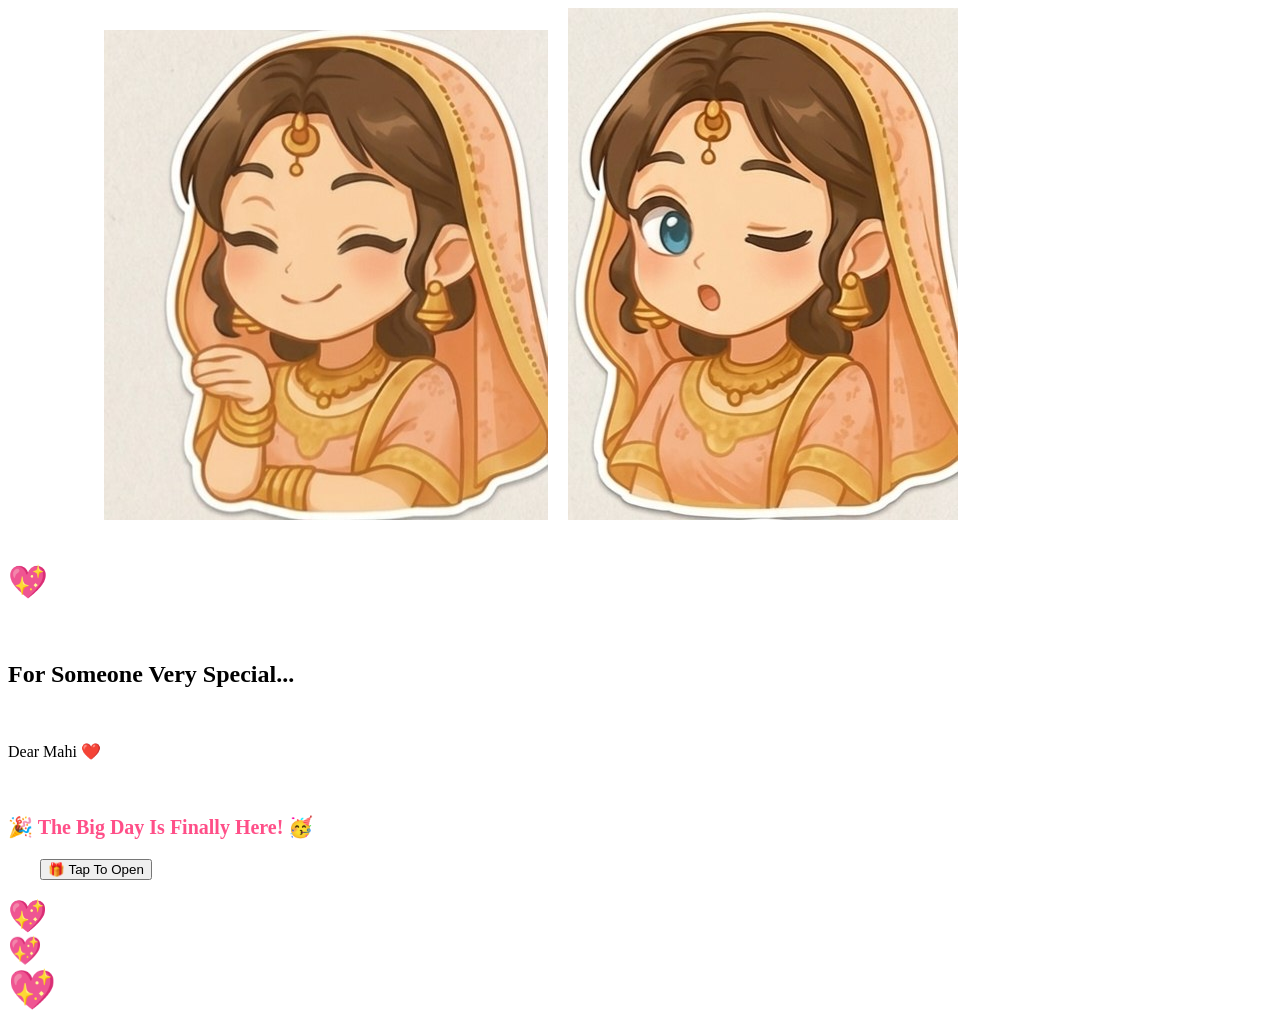
==== index.html @ 94cb09f2 "Update index.html" ====
<!DOCTYPE html>
<html lang="en">
<head>
    <meta charset="UTF-8">
    <meta name="viewport" content="width=device-width, initial-scale=1.0">
    <title>Happy Birthday Mahi ❤️</title>
    <style>
        * {
            margin: 0;
            padding: 0;
            box-sizing: border-box;
            font-family: 'Segoe UI', sans-serif;
        }

        body {
            background: linear-gradient(135deg, #ffd6e8, #ffeef5, #fff8fc) !important;
            overflow-x: hidden;
            color: #444;
            min-height: 100vh;
        }

        #loader {
            height: 100vh;
            display: flex;
            flex-direction: column;
            justify-content: center;
            align-items: center;
            text-align: center;
            padding: 20px;
        }

        #loader h1 {
            font-size: 70px;
            animation: heartbeat 1.5s infinite;
        }

        #loader h2 {
            font-size: 40px;
            color: #ff4f88;
            margin: 15px 0;
        }

        #loader p {
            font-size: 22px;
            margin-bottom: 15px;
        }

        /* Countdown Timer Styling */
        .countdown-container {
            display: flex;
            gap: 15px;
            margin-bottom: 30px;
            background: rgba(255, 255, 255, 0.6);
            padding: 15px 25px;
            border-radius: 20px;
            box-shadow: 0 8px 20px rgba(255, 79, 136, 0.05);
            backdrop-filter: blur(5px);
        }

        .time-box {
            display: flex;
            flex-direction: column;
            align-items: center;
        }

        .time-num {
            font-size: 28px;
            font-weight: bold;
            color: #ff4f88;
        }

        .time-label {
            font-size: 12px;
            text-transform: uppercase;
            color: #666;
            letter-spacing: 1px;
        }

        button.btn-main {
            padding: 15px 40px;
            border: none;
            border-radius: 40px;
            background: #ff4f88;
            color: white;
            font-size: 20px;
            cursor: pointer;
            box-shadow: 0 10px 25px rgba(255, 79, 136, .3);
            transition: .3s;
        }

        button.btn-main:hover {
            transform: scale(1.08);
            background: #ff2f74;
        }

        #main {
            display: flex;
            flex-direction: column;
            justify-content: center;
            align-items: center;
            min-height: 100vh;
            padding: 20px;
        }

        .story-page {
            display: none;
            background: white;
            padding: 35px;
            border-radius: 25px;
            max-width: 650px;
            width: 90%;
            box-shadow: 0 15px 35px rgba(255, 79, 136, 0.1);
            animation: slideIn 0.6s cubic-bezier(0.175, 0.885, 0.32, 1.275) forwards;
            position: relative;
            text-align: center;
        }

        .story-page.active {
            display: block;
        }

        @keyframes slideIn {
            from { opacity: 0; transform: translateY(30px) scale(0.95); }
            to { opacity: 1; transform: translateY(0) scale(1); }
        }

        .story-page h1 { font-size: 45px; color: #ff4f88; margin-bottom: 15px; }
        .story-page h2 { color: #ff4f88; margin-bottom: 20px; font-size: 32px; }
        .story-page p, .story-page li { font-size: 20px; line-height: 1.8; text-align: justify; }

        .nav-controls {
            display: flex;
            gap: 20px;
            margin-top: 25px;
            z-index: 100;
        }

        .nav-btn {
            padding: 10px 25px;
            border: 2px solid #ff4f88;
            background: white;
            color: #ff4f88;
            border-radius: 20px;
            font-weight: bold;
            font-size: 16px;
            cursor: pointer;
            transition: 0.3s;
        }

        .nav-btn:hover {
            background: #ff4f88;
            color: white;
            transform: translateY(-2px);
        }

        .collage-container {
            display: flex;
            flex-wrap: wrap;
            gap: 12px;
            justify-content: center;
            margin-top: 15px;
        }

        .collage-card {
            background: #ffffff;
            padding: 10px 10px 15px 10px;
            border-radius: 10px;
            box-shadow: 0 4px 10px rgba(0,0,0,0.05);
            width: 45%;
            max-width: 150px;
            text-align: center;
            border: 1px solid #ffe3ed;
            transform: rotate(var(--r));
        }

        .collage-emoji { font-size: 30px; display: block; }
        .collage-label { font-size: 13px; font-weight: bold; color: #ff4f88; }
        .collage-val { font-size: 14px; color: #666; }

        .cake-box { display: flex; flex-direction: column; align-items: center; cursor: pointer; margin: 20px 0; }
        .cake-emoji { font-size: 80px; position: relative; }
        .candle-flame { position: absolute; top: -10px; left: 28px; font-size: 25px; animation: candleFlicker 0.6s infinite alternate; }

        @keyframes candleFlicker {
            0% { transform: scale(1); } 100% { transform: scale(1.1); }
        }

        .floating-avatar {
            position: fixed;
            width: 75px;
            z-index: 999;
            pointer-events: none;
            animation: avatarFloat 4s ease-in-out infinite;
            border-radius: 12px;
            display: none;
        }
        .stk-left { top: 20%; left: 4%; }
        .stk-right { bottom: 25%; right: 4%; }

        @keyframes avatarFloat {
            0%, 100% { transform: translateY(0); } 50% { transform: translateY(-10px); }
        }

        .heart {
            position: fixed;
            color: #ff5b95;
            font-size: 24px;
            animation: float 8s linear infinite;
            pointer-events: none;
            z-index: 1;
        }

        .burst-emoji {
            position: fixed;
            font-size: 30px;
            pointer-events: none;
            z-index: 9999;
            animation: explode 0.8s ease-out forwards;
        }

        @keyframes float {
            0% { transform: translateY(100vh); opacity: 0; }
            20% { opacity: 1; }
            100% { transform: translateY(-12vh); opacity: 0; }
        }

        @keyframes explode {
            0% { transform: translate(0, 0) scale(1); opacity: 1; }
            100% { transform: translate(var(--mx), var(--my)) scale(1.4); opacity: 0; }
        }

        @keyframes heartbeat { 50% { transform: scale(1.15); } }
        audio { display: none; }
    </style>
</head>
<body>

    <audio id="bgSong" loop>
        <source src="Laapata Ek Tha Tiger 320 Kbps.mp3" type="audio/mpeg">
    </audio>

    <img src="png1.jpg" class="floating-avatar stk-left" alt="Sticker Left">
    <img src="png2.jpg" class="floating-avatar stk-right" alt="Sticker Right">

    <div id="loader">
        <h1>💖</h1>
        <h2>For Someone Very Special...</h2>
        <p>Dear Mahi ❤️</p>
        
        <div class="countdown-container" id="countdownBox">
            <div class="time-box"><span class="time-num" id="days">00</span><span class="time-label">Days</span></div>
            <div class="time-box"><span class="time-num" id="hours">00</span><span class="time-label">Hrs</span></div>
            <div class="time-box"><span class="time-num" id="minutes">00</span><span class="time-label">Mins</span></div>
            <div class="time-box"><span class="time-num" id="seconds">00</span><span class="time-label">Secs</span></div>
        </div>

        <button class="btn-main" onclick="openGift()">🎁 Tap To Open</button>
    </div>

    <div id="main" style="display:none;">

        <div class="story-page active" id="page-1">
            <h1>✨ Card 1/6 ✨</h1>
            <div class="cake-box" onclick="handleCakeClick()">
                <div class="cake-emoji" id="cakeDisplay">
                    <span class="candle-flame" id="flameElement">🔥</span>
                    🎂
                </div>
                <p style="text-align:center; font-style:italic; font-size:16px; margin-top:10px;" id="cakeStatus">Tap the cake to blow the candle! 🕯️</p>
            </div>
        </div>

        <div class="story-page" id="page-2">
            <h2>✨ Card 2/6 ✨</h2>
            <h1 style="font-size:40px; margin-bottom:20px;">🎂 Happy Birthday Mahi ❤️</h1>
            <p style="text-align:center; font-size:24px;">12 July...<br><br>The day the world got someone truly beautiful, pure, and absolutely unique. ✨🌸</p>
        </div>

        <div class="story-page" id="page-3">
            <h2>✨ Card 3/6 ✨</h2>
            <h2 style="font-size:28px;">💌 A Piece of My Heart For You</h2>
            <p>
                Dear Mahi,<br><br>
                November 2024... Pata hi nahi chala kab tum meri life ka itna important aur sabse pyaara hissa ban gayi. Tum meri har khushi ki wajah ho.<br><br>
                Tumhe haste hue dekhna aur tumhare sapno ke liye tumhara dedication dekhna mujhe behad sukoon deta hai. Main dil se chahta hoon ki ek din tum apna har ek sapna zaroor poora karo aur vo sb kro jo tum chahti ho hmesha khush rho. Chahe kitni bhi mushkileein kyun na aayein... please kabhi haar mat manna, kyunki tumhara har ek sapna poora hone ke liye hi bana hai. Main har pal tumhari kamyabi aur muskurahat ke liye pray karunga. ❤️
            </p>
        </div>

        <div class="story-page" id="page-4">
            <h2>✨ Card 4/6 ✨</h2>
            <div style="text-align:center; margin-bottom: 10px;">
                <img src="png3.jpg" style="width: 75px; height: auto; border-radius: 8px; box-shadow: 0 4px 8px rgba(0,0,0,0.1);" alt="Favorite Sticker">
            </div>
            <h2>🌸 Your Favourite Things</h2>
            <div class="collage-container">
                <div class="collage-card" style="--r: -3deg;"><span class="collage-emoji">🍲</span><span class="collage-label">Dishes</span><span class="collage-val">Chole Bhature, Dosa</span></div>
                <div class="collage-card" style="--r: 2deg;"><span class="collage-emoji">🥟</span><span class="collage-label">Street Food</span><span class="collage-val">Momos ❤️</span></div>
                <div class="collage-card" style="--r: -2deg;"><span class="collage-emoji">🍕</span><span class="collage-label">Pizza</span><span class="collage-val">Margherita</span></div>
                <div class="collage-card" style="--r: 4deg;"><span class="collage-emoji">🏸</span><span class="collage-label">Sport</span><span class="collage-val">Badminton</span></div>
                <div class="collage-card" style="--r: -4deg;"><span class="collage-emoji">🌧️</span><span class="collage-label">Season</span><span class="collage-val">Monsoon</span></div>
                <div class="collage-card" style="--r: 3deg;"><span class="collage-emoji">🌿</span><span class="collage-label">Vibe</span><span class="collage-val">Greenery & Peace</span></div>
            </div>
        </div>

        <div class="story-page" id="page-5">
            <h2>✨ Card 5/6 ✨</h2>
            <h2>📚 Believe In Your Dream Job ❤️</h2>
            <p>
                I know one day you'll conquer the world, step into your dream job, and become a fiercely independent woman. I believe in your strength, your focus, and every single dream you hold close to your heart. Keep working hard, keep smiling, and never doubt how incredible you are. I'll always be standing by your side, immensely proud of you at every step. ❤️
            </p>
        </div>

        <div class="story-page" id="page-6">
            <h2>✨ Card 6/6 ✨</h2>
            <h2>💝 My Warmest Wishes For You</h2>
            <div style="font-size: 60px; margin-bottom: 15px;">💐</div>
            <p>
                Happy Birthday to the person who holds the most special place in my heart. You are the sweetest human I’ve ever known my golumolu, my kuchupuchu. You make my world brighter just by being in it. Stay exactly the way you are, always. I’m so lucky to have you. May this beautiful year bring you closer to all your goals, unlock new milestones, and fill your life with the boundless happiness you truly deserve. Keep shining bright, always! ❤️
            </p>
            <p style="text-align:right; font-weight:bold; margin-top:25px; color:#ff4f88;">— ❤️ Manish ❤️</p>
        </div>

        <div class="nav-controls">
            <button class="nav-btn" id="prevBtn" onclick="changePage(-1)" style="visibility:hidden;">⬅️ Back</button>
            <button class="nav-btn" id="nextBtn" onclick="changePage(1)">Next ➡️</button>
        </div>

    </div>

    <script>
        let currentPage = 1;
        const totalPages = 6;
        let cakeState = 0; 
        let isBirthdayArrived = false;

        // TARGET DATE: 12 July (Year automatically calculated dynamically based on current runtime)
        const currentYear = new Date().getFullYear();
        const targetDate = new Date(`July 12, ${currentYear} 00:00:00`).getTime();

        // Countdown System Logic
        const countdownInterval = setInterval(function() {
            const now = new Date().getTime();
            const difference = targetDate - now;

            if (difference <= 0) {
                clearInterval(countdownInterval);
                isBirthdayArrived = true;
                document.getElementById("countdownBox").innerHTML = "<p style='color:#ff4f88; font-weight:bold; font-size:20px; animation: heartbeat 1s infinite;'>🎉 The Big Day Is Finally Here! 🥳</p>";
                return;
            }

            const d = Math.floor(difference / (1000 * 60 * 60 * 24));
            const h = Math.floor((difference % (1000 * 60 * 60 * 24)) / (1000 * 60 * 60));
            const m = Math.floor((difference % (1000 * 60 * 60)) / (1000 * 60));
            const s = Math.floor((difference % (1000 * 60)) / 1000);

            document.getElementById("days").innerText = d < 10 ? "0" + d : d;
            document.getElementById("hours").innerText = h < 10 ? "0" + h : h;
            document.getElementById("minutes").innerText = m < 10 ? "0" + m : m;
            document.getElementById("seconds").innerText = s < 10 ? "0" + s : s;
        }, 1000);

        function openGift() {
            // PASSWORDS CONFIGURATION
            const BYPASS_PASSWORD = "manish123"; // Apka Secret Code
            const MAHI_PASSWORD = "mahi12";     // Mahi ka Code

            const userPass = prompt("Enter the Secret Unlock Code Key 🔐:");
            
            if (userPass === null) return; // User cleared/canceled popup

            // 1. Bypass Logic check
            if (userPass === BYPASS_PASSWORD) {
                alert("Welcome Manish! Bypass Access Granted. 😉❤️");
                unlockWebsite();
                return;
            }

            // 2. Main Logic Engine
            if (isBirthdayArrived) {
                if (userPass === MAHI_PASSWORD) {
                    alert("Correct Code! Happy Birthday Mahi! 🎉🎂💖");
                    unlockWebsite();
                } else {
                    alert("Oops! Galat password hai, ek baar check karo! ❌");
                }
            } else {
                // If it's early and code is wrong or she types her own code too early
                if(userPass === MAHI_PASSWORD) {
                    alert("Ahaan! Sabr ka phal meetha hota hai golumolu! Itna jaldi nahi, 12 baje ka wait karo! 😉⏳");
                } else {
                    alert("The Gift is locked tightly! It will unlock precisely at midnight 12 July! 🔒⏳");
                }
            }
        }

        function unlockWebsite() {
            document.getElementById("loader").style.display = "none";
            document.getElementById("main").style.display = "flex";
            
            const avatars = document.querySelectorAll('.floating-avatar');
            avatars.forEach(avatar => avatar.style.display = 'block');
            
            const audio = document.getElementById("bgSong");
            if (audio) {
                audio.play().catch(err => console.log("System verified background sound"));
            }
            triggerEmojiExplosion(false);
        }

        function changePage(direction) {
            document.getElementById(`page-${currentPage}`).classList.remove("active");
            currentPage += direction;
            
            if (currentPage > totalPages) {
                currentPage = totalPages;
                document.getElementById(`page-${currentPage}`).classList.add("active");
                for(let i=0; i<4; i++) {
                    setTimeout(() => triggerEmojiExplosion(true), i*250);
                }
                return;
            }

            document.getElementById(`page-${currentPage}`).classList.add("active");
            document.getElementById("prevBtn").style.visibility = currentPage === 1 ? "hidden" : "visible";
            document.getElementById("nextBtn").innerHTML = currentPage === totalPages ? "Finish 🎉" : "Next ➡️";
            
            triggerEmojiExplosion(false);
        }

        function triggerEmojiExplosion(isFlowerEnd) {
            const standardEmojis = ["🌸", "✨", "💖", "🎈", "🥳", "🍬", "🦋", "🦄"];
            const flowerEmojis = ["🌸", "🌹", "🌻", "🌼", "💐", "🌺", "🌷", "💝"];
            const activePool = isFlowerEnd ? flowerEmojis : standardEmojis;
            const totalCount = isFlowerEnd ? 25 : 15;
            
            for (let i = 0; i < totalCount; i++) {
                const emo = document.createElement("div");
                emo.className = "burst-emoji";
                emo.innerHTML = activePool[Math.floor(Math.random() * activePool.length)];
                emo.style.left = "50vw";
                emo.style.top = "50vh";
                
                const mx = (Math.random() - 0.5) * 350 + "px";
                const my = (Math.random() - 0.5) * 350 + "px";
                emo.style.setProperty('--mx', mx);
                emo.style.setProperty('--my', my);
                
                document.body.appendChild(emo);
                setTimeout(() => emo.remove(), 800);
            }
        }

        function handleCakeClick() {
            const flame = document.getElementById("flameElement");
            const status = document.getElementById("cakeStatus");
            const display = document.getElementById("cakeDisplay");

            if (cakeState === 0) {
                if(flame) flame.style.display = "none";
                status.innerHTML = "Candle blown successfully! Now tap again to cut the cake! 🔪";
                cakeState = 1;
                triggerEmojiExplosion(false);
            } else if (cakeState === 1) {
                display.innerHTML = '<span class="candle-flame" id="flameElement" style="display:none;">🔥</span>🍰✨'; 
                status.innerHTML = "Cake Cut Successfully! Yayyy! Happy Birthday Mahi! 🎉❤️";
                status.style.color = "#ff4f88";
                status.style.fontWeight = "bold";
                cakeState = 2;
                triggerEmojiExplosion(false);
            }
        }

        function createHeart() {
            const heart = document.createElement("div");
            heart.className = "heart";
            heart.innerHTML = "💖";
            heart.style.left = Math.random() * 100 + "vw";
            heart.style.fontSize = (15 + Math.random() * 25) + "px";
            heart.style.animationDuration = (6 + Math.random() * 4) + "s";
            document.body.appendChild(heart);
            setTimeout(() => { heart.remove(); }, 8000);
        }
        setInterval(createHeart, 400);
    </script>
</body>
</html>
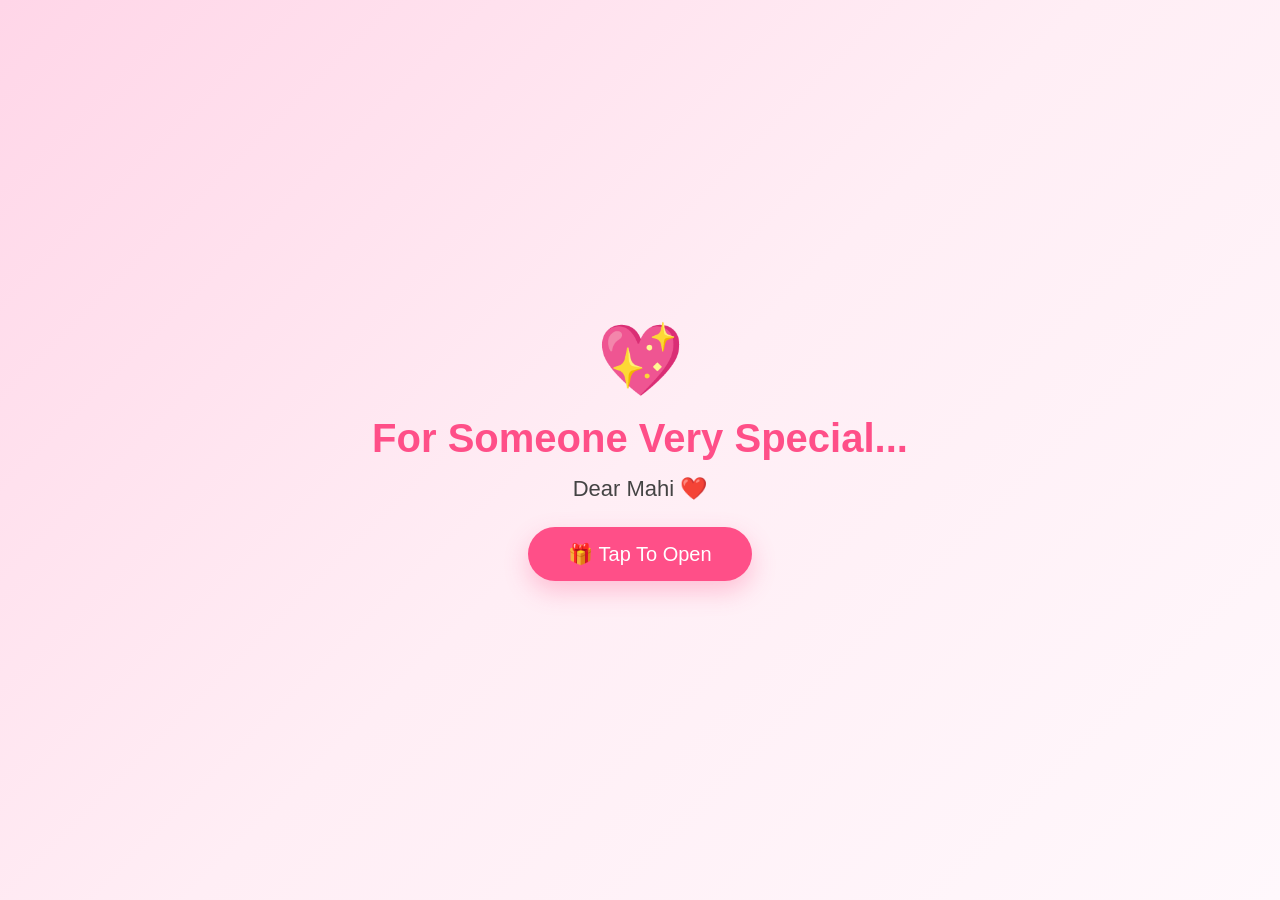
==== commit 2e4a4c6c: "Update index.html" ====
--- a/index.html
+++ b/index.html
@@ -1,487 +1,395 @@
 <!DOCTYPE html>
 <html lang="en">
 <head>
-    <meta charset="UTF-8">
-    <meta name="viewport" content="width=device-width, initial-scale=1.0">
-    <title>Happy Birthday Mahi ❤️</title>
-    <style>
-        * {
-            margin: 0;
-            padding: 0;
-            box-sizing: border-box;
-            font-family: 'Segoe UI', sans-serif;
-        }
-
-        body {
-            background: linear-gradient(135deg, #ffd6e8, #ffeef5, #fff8fc) !important;
-            overflow-x: hidden;
-            color: #444;
-            min-height: 100vh;
-        }
-
-        #loader {
-            height: 100vh;
-            display: flex;
-            flex-direction: column;
-            justify-content: center;
-            align-items: center;
-            text-align: center;
-            padding: 20px;
-        }
-
-        #loader h1 {
-            font-size: 70px;
-            animation: heartbeat 1.5s infinite;
-        }
-
-        #loader h2 {
-            font-size: 40px;
-            color: #ff4f88;
-            margin: 15px 0;
-        }
-
-        #loader p {
-            font-size: 22px;
-            margin-bottom: 15px;
-        }
-
-        /* Countdown Timer Styling */
-        .countdown-container {
-            display: flex;
-            gap: 15px;
-            margin-bottom: 30px;
-            background: rgba(255, 255, 255, 0.6);
-            padding: 15px 25px;
-            border-radius: 20px;
-            box-shadow: 0 8px 20px rgba(255, 79, 136, 0.05);
-            backdrop-filter: blur(5px);
-        }
-
-        .time-box {
-            display: flex;
-            flex-direction: column;
-            align-items: center;
-        }
-
-        .time-num {
-            font-size: 28px;
-            font-weight: bold;
-            color: #ff4f88;
-        }
-
-        .time-label {
-            font-size: 12px;
-            text-transform: uppercase;
-            color: #666;
-            letter-spacing: 1px;
-        }
-
-        button.btn-main {
-            padding: 15px 40px;
-            border: none;
-            border-radius: 40px;
-            background: #ff4f88;
-            color: white;
-            font-size: 20px;
-            cursor: pointer;
-            box-shadow: 0 10px 25px rgba(255, 79, 136, .3);
-            transition: .3s;
-        }
-
-        button.btn-main:hover {
-            transform: scale(1.08);
-            background: #ff2f74;
-        }
-
-        #main {
-            display: flex;
-            flex-direction: column;
-            justify-content: center;
-            align-items: center;
-            min-height: 100vh;
-            padding: 20px;
-        }
-
-        .story-page {
-            display: none;
-            background: white;
-            padding: 35px;
-            border-radius: 25px;
-            max-width: 650px;
-            width: 90%;
-            box-shadow: 0 15px 35px rgba(255, 79, 136, 0.1);
-            animation: slideIn 0.6s cubic-bezier(0.175, 0.885, 0.32, 1.275) forwards;
-            position: relative;
-            text-align: center;
-        }
-
-        .story-page.active {
-            display: block;
-        }
-
-        @keyframes slideIn {
-            from { opacity: 0; transform: translateY(30px) scale(0.95); }
-            to { opacity: 1; transform: translateY(0) scale(1); }
-        }
-
-        .story-page h1 { font-size: 45px; color: #ff4f88; margin-bottom: 15px; }
-        .story-page h2 { color: #ff4f88; margin-bottom: 20px; font-size: 32px; }
-        .story-page p, .story-page li { font-size: 20px; line-height: 1.8; text-align: justify; }
-
-        .nav-controls {
-            display: flex;
-            gap: 20px;
-            margin-top: 25px;
-            z-index: 100;
-        }
-
-        .nav-btn {
-            padding: 10px 25px;
-            border: 2px solid #ff4f88;
-            background: white;
-            color: #ff4f88;
-            border-radius: 20px;
-            font-weight: bold;
-            font-size: 16px;
-            cursor: pointer;
-            transition: 0.3s;
-        }
-
-        .nav-btn:hover {
-            background: #ff4f88;
-            color: white;
-            transform: translateY(-2px);
-        }
-
-        .collage-container {
-            display: flex;
-            flex-wrap: wrap;
-            gap: 12px;
-            justify-content: center;
-            margin-top: 15px;
-        }
-
-        .collage-card {
-            background: #ffffff;
-            padding: 10px 10px 15px 10px;
-            border-radius: 10px;
-            box-shadow: 0 4px 10px rgba(0,0,0,0.05);
-            width: 45%;
-            max-width: 150px;
-            text-align: center;
-            border: 1px solid #ffe3ed;
-            transform: rotate(var(--r));
-        }
-
-        .collage-emoji { font-size: 30px; display: block; }
-        .collage-label { font-size: 13px; font-weight: bold; color: #ff4f88; }
-        .collage-val { font-size: 14px; color: #666; }
-
-        .cake-box { display: flex; flex-direction: column; align-items: center; cursor: pointer; margin: 20px 0; }
-        .cake-emoji { font-size: 80px; position: relative; }
-        .candle-flame { position: absolute; top: -10px; left: 28px; font-size: 25px; animation: candleFlicker 0.6s infinite alternate; }
-
-        @keyframes candleFlicker {
-            0% { transform: scale(1); } 100% { transform: scale(1.1); }
-        }
-
-        .floating-avatar {
-            position: fixed;
-            width: 75px;
-            z-index: 999;
-            pointer-events: none;
-            animation: avatarFloat 4s ease-in-out infinite;
-            border-radius: 12px;
-            display: none;
-        }
-        .stk-left { top: 20%; left: 4%; }
-        .stk-right { bottom: 25%; right: 4%; }
-
-        @keyframes avatarFloat {
-            0%, 100% { transform: translateY(0); } 50% { transform: translateY(-10px); }
-        }
-
-        .heart {
-            position: fixed;
-            color: #ff5b95;
-            font-size: 24px;
-            animation: float 8s linear infinite;
-            pointer-events: none;
-            z-index: 1;
-        }
-
-        .burst-emoji {
-            position: fixed;
-            font-size: 30px;
-            pointer-events: none;
-            z-index: 9999;
-            animation: explode 0.8s ease-out forwards;
-        }
-
-        @keyframes float {
-            0% { transform: translateY(100vh); opacity: 0; }
-            20% { opacity: 1; }
-            100% { transform: translateY(-12vh); opacity: 0; }
-        }
-
-        @keyframes explode {
-            0% { transform: translate(0, 0) scale(1); opacity: 1; }
-            100% { transform: translate(var(--mx), var(--my)) scale(1.4); opacity: 0; }
-        }
-
-        @keyframes heartbeat { 50% { transform: scale(1.15); } }
-        audio { display: none; }
-    </style>
+<meta charset="UTF-8">
+<meta name="viewport" content="width=device-width, initial-scale=1.0">
+<title>Happy Birthday Mahi ❤️</title>
+<style>
+* {
+margin: 0;
+padding: 0;
+box-sizing: border-box;
+font-family: 'Segoe UI', sans-serif;
+} 
+
+body {
+background: linear-gradient(135deg, #ffd6e8, #ffeef5, #fff8fc) !important;
+overflow-x: hidden;
+color: #444;
+min-height: 100vh;
+} 
+
+#loader {
+height: 100vh;
+display: flex;
+flex-direction: column;
+justify-content: center;
+align-items: center;
+text-align: center;
+padding: 20px;
+} 
+
+#loader h1 {
+font-size: 70px;
+animation: heartbeat 1.5s infinite;
+} 
+
+#loader h2 {
+font-size: 40px;
+color: #ff4f88;
+margin: 15px 0;
+} 
+
+#loader p {
+font-size: 22px;
+margin-bottom: 25px;
+} 
+
+button.btn-main {
+padding: 15px 40px;
+border: none;
+border-radius: 40px;
+background: #ff4f88;
+color: white;
+font-size: 20px;
+cursor: pointer;
+box-shadow: 0 10px 25px rgba(255, 79, 136, .3);
+transition: .3s;
+} 
+
+button.btn-main:hover {
+transform: scale(1.08);
+background: #ff2f74;
+} 
+
+#main {
+display: flex;
+flex-direction: column;
+justify-content: center;
+align-items: center;
+min-height: 100vh;
+padding: 20px;
+} 
+
+.story-page {
+display: none;
+background: white;
+padding: 35px;
+border-radius: 25px;
+max-width: 650px;
+width: 90%;
+box-shadow: 0 15px 35px rgba(255, 79, 136, 0.1);
+animation: slideIn 0.6s cubic-bezier(0.175, 0.885, 0.32, 1.275) forwards;
+position: relative;
+text-align: center;
+} 
+
+.story-page.active {
+display: block;
+} 
+
+@keyframes slideIn {
+from { opacity: 0; transform: translateY(30px) scale(0.95); }
+to { opacity: 1; transform: translateY(0) scale(1); }
+} 
+
+.story-page h1 { font-size: 45px; color: #ff4f88; margin-bottom: 15px; }
+.story-page h2 { color: #ff4f88; margin-bottom: 20px; font-size: 32px; }
+.story-page p, .story-page li { font-size: 20px; line-height: 1.8; text-align: justify; } 
+
+.nav-controls {
+display: flex;
+gap: 20px;
+margin-top: 25px;
+z-index: 100;
+} 
+
+.nav-btn {
+padding: 10px 25px;
+border: 2px solid #ff4f88;
+background: white;
+color: #ff4f88;
+border-radius: 20px;
+font-weight: bold;
+font-size: 16px;
+cursor: pointer;
+transition: 0.3s;
+} 
+
+.nav-btn:hover {
+background: #ff4f88;
+color: white;
+transform: translateY(-2px);
+} 
+
+.collage-container {
+display: flex;
+flex-wrap: wrap;
+gap: 12px;
+justify-content: center;
+margin-top: 15px;
+} 
+
+.collage-card {
+background: #ffffff;
+padding: 10px 10px 15px 10px;
+border-radius: 10px;
+box-shadow: 0 4px 10px rgba(0,0,0,0.05);
+width: 45%;
+max-width: 150px;
+text-align: center;
+border: 1px solid #ffe3ed;
+transform: rotate(var(--r));
+} 
+
+.collage-emoji { font-size: 30px; display: block; }
+.collage-label { font-size: 13px; font-weight: bold; color: #ff4f88; }
+.collage-val { font-size: 14px; color: #666; } 
+
+.cake-box { display: flex; flex-direction: column; align-items: center; cursor: pointer; margin: 20px 0; }
+.cake-emoji { font-size: 80px; position: relative; }
+.candle-flame { position: absolute; top: -10px; left: 28px; font-size: 25px; animation: candleFlicker 0.6s infinite alternate; } 
+
+@keyframes candleFlicker {
+0% { transform: scale(1); } 100% { transform: scale(1.1); }
+} 
+
+.floating-avatar {
+position: fixed;
+width: 75px;
+z-index: 999;
+pointer-events: none;
+animation: avatarFloat 4s ease-in-out infinite;
+border-radius: 12px;
+display: none;
+}
+.stk-left { top: 20%; left: 4%; }
+.stk-right { bottom: 25%; right: 4%; } 
+
+@keyframes avatarFloat {
+0%, 100% { transform: translateY(0); } 50% { transform: translateY(-10px); }
+} 
+
+.heart {
+position: fixed;
+color: #ff5b95;
+font-size: 24px;
+animation: float 8s linear infinite;
+pointer-events: none;
+z-index: 1;
+} 
+
+.burst-emoji {
+position: fixed;
+font-size: 30px;
+pointer-events: none;
+z-index: 9999;
+animation: explode 0.8s ease-out forwards;
+} 
+
+@keyframes float {
+0% { transform: translateY(100vh); opacity: 0; }
+20% { opacity: 1; }
+100% { transform: translateY(-12vh); opacity: 0; }
+} 
+
+@keyframes explode {
+0% { transform: translate(0, 0) scale(1); opacity: 1; }
+100% { transform: translate(var(--mx), var(--my)) scale(1.4); opacity: 0; }
+} 
+
+@keyframes heartbeat { 50% { transform: scale(1.15); } }
+audio { display: none; }
+</style>
 </head>
 <body>
-
-    <audio id="bgSong" loop>
-        <source src="Laapata Ek Tha Tiger 320 Kbps.mp3" type="audio/mpeg">
-    </audio>
-
-    <img src="png1.jpg" class="floating-avatar stk-left" alt="Sticker Left">
-    <img src="png2.jpg" class="floating-avatar stk-right" alt="Sticker Right">
-
-    <div id="loader">
-        <h1>💖</h1>
-        <h2>For Someone Very Special...</h2>
-        <p>Dear Mahi ❤️</p>
-        
-        <div class="countdown-container" id="countdownBox">
-            <div class="time-box"><span class="time-num" id="days">00</span><span class="time-label">Days</span></div>
-            <div class="time-box"><span class="time-num" id="hours">00</span><span class="time-label">Hrs</span></div>
-            <div class="time-box"><span class="time-num" id="minutes">00</span><span class="time-label">Mins</span></div>
-            <div class="time-box"><span class="time-num" id="seconds">00</span><span class="time-label">Secs</span></div>
-        </div>
-
-        <button class="btn-main" onclick="openGift()">🎁 Tap To Open</button>
-    </div>
-
-    <div id="main" style="display:none;">
-
-        <div class="story-page active" id="page-1">
-            <h1>✨ Card 1/6 ✨</h1>
-            <div class="cake-box" onclick="handleCakeClick()">
-                <div class="cake-emoji" id="cakeDisplay">
-                    <span class="candle-flame" id="flameElement">🔥</span>
-                    🎂
-                </div>
-                <p style="text-align:center; font-style:italic; font-size:16px; margin-top:10px;" id="cakeStatus">Tap the cake to blow the candle! 🕯️</p>
-            </div>
-        </div>
-
-        <div class="story-page" id="page-2">
-            <h2>✨ Card 2/6 ✨</h2>
-            <h1 style="font-size:40px; margin-bottom:20px;">🎂 Happy Birthday Mahi ❤️</h1>
-            <p style="text-align:center; font-size:24px;">12 July...<br><br>The day the world got someone truly beautiful, pure, and absolutely unique. ✨🌸</p>
-        </div>
-
-        <div class="story-page" id="page-3">
-            <h2>✨ Card 3/6 ✨</h2>
-            <h2 style="font-size:28px;">💌 A Piece of My Heart For You</h2>
-            <p>
-                Dear Mahi,<br><br>
-                November 2024... Pata hi nahi chala kab tum meri life ka itna important aur sabse pyaara hissa ban gayi. Tum meri har khushi ki wajah ho.<br><br>
-                Tumhe haste hue dekhna aur tumhare sapno ke liye tumhara dedication dekhna mujhe behad sukoon deta hai. Main dil se chahta hoon ki ek din tum apna har ek sapna zaroor poora karo aur vo sb kro jo tum chahti ho hmesha khush rho. Chahe kitni bhi mushkileein kyun na aayein... please kabhi haar mat manna, kyunki tumhara har ek sapna poora hone ke liye hi bana hai. Main har pal tumhari kamyabi aur muskurahat ke liye pray karunga. ❤️
-            </p>
-        </div>
-
-        <div class="story-page" id="page-4">
-            <h2>✨ Card 4/6 ✨</h2>
-            <div style="text-align:center; margin-bottom: 10px;">
-                <img src="png3.jpg" style="width: 75px; height: auto; border-radius: 8px; box-shadow: 0 4px 8px rgba(0,0,0,0.1);" alt="Favorite Sticker">
-            </div>
-            <h2>🌸 Your Favourite Things</h2>
-            <div class="collage-container">
-                <div class="collage-card" style="--r: -3deg;"><span class="collage-emoji">🍲</span><span class="collage-label">Dishes</span><span class="collage-val">Chole Bhature, Dosa</span></div>
-                <div class="collage-card" style="--r: 2deg;"><span class="collage-emoji">🥟</span><span class="collage-label">Street Food</span><span class="collage-val">Momos ❤️</span></div>
-                <div class="collage-card" style="--r: -2deg;"><span class="collage-emoji">🍕</span><span class="collage-label">Pizza</span><span class="collage-val">Margherita</span></div>
-                <div class="collage-card" style="--r: 4deg;"><span class="collage-emoji">🏸</span><span class="collage-label">Sport</span><span class="collage-val">Badminton</span></div>
-                <div class="collage-card" style="--r: -4deg;"><span class="collage-emoji">🌧️</span><span class="collage-label">Season</span><span class="collage-val">Monsoon</span></div>
-                <div class="collage-card" style="--r: 3deg;"><span class="collage-emoji">🌿</span><span class="collage-label">Vibe</span><span class="collage-val">Greenery & Peace</span></div>
-            </div>
-        </div>
-
-        <div class="story-page" id="page-5">
-            <h2>✨ Card 5/6 ✨</h2>
-            <h2>📚 Believe In Your Dream Job ❤️</h2>
-            <p>
-                I know one day you'll conquer the world, step into your dream job, and become a fiercely independent woman. I believe in your strength, your focus, and every single dream you hold close to your heart. Keep working hard, keep smiling, and never doubt how incredible you are. I'll always be standing by your side, immensely proud of you at every step. ❤️
-            </p>
-        </div>
-
-        <div class="story-page" id="page-6">
-            <h2>✨ Card 6/6 ✨</h2>
-            <h2>💝 My Warmest Wishes For You</h2>
-            <div style="font-size: 60px; margin-bottom: 15px;">💐</div>
-            <p>
-                Happy Birthday to the person who holds the most special place in my heart. You are the sweetest human I’ve ever known my golumolu, my kuchupuchu. You make my world brighter just by being in it. Stay exactly the way you are, always. I’m so lucky to have you. May this beautiful year bring you closer to all your goals, unlock new milestones, and fill your life with the boundless happiness you truly deserve. Keep shining bright, always! ❤️
-            </p>
-            <p style="text-align:right; font-weight:bold; margin-top:25px; color:#ff4f88;">— ❤️ Manish ❤️</p>
-        </div>
-
-        <div class="nav-controls">
-            <button class="nav-btn" id="prevBtn" onclick="changePage(-1)" style="visibility:hidden;">⬅️ Back</button>
-            <button class="nav-btn" id="nextBtn" onclick="changePage(1)">Next ➡️</button>
-        </div>
-
-    </div>
-
-    <script>
-        let currentPage = 1;
-        const totalPages = 6;
-        let cakeState = 0; 
-        let isBirthdayArrived = false;
-
-        // TARGET DATE: 12 July (Year automatically calculated dynamically based on current runtime)
-        const currentYear = new Date().getFullYear();
-        const targetDate = new Date(`July 12, ${currentYear} 00:00:00`).getTime();
-
-        // Countdown System Logic
-        const countdownInterval = setInterval(function() {
-            const now = new Date().getTime();
-            const difference = targetDate - now;
-
-            if (difference <= 0) {
-                clearInterval(countdownInterval);
-                isBirthdayArrived = true;
-                document.getElementById("countdownBox").innerHTML = "<p style='color:#ff4f88; font-weight:bold; font-size:20px; animation: heartbeat 1s infinite;'>🎉 The Big Day Is Finally Here! 🥳</p>";
-                return;
-            }
-
-            const d = Math.floor(difference / (1000 * 60 * 60 * 24));
-            const h = Math.floor((difference % (1000 * 60 * 60 * 24)) / (1000 * 60 * 60));
-            const m = Math.floor((difference % (1000 * 60 * 60)) / (1000 * 60));
-            const s = Math.floor((difference % (1000 * 60)) / 1000);
-
-            document.getElementById("days").innerText = d < 10 ? "0" + d : d;
-            document.getElementById("hours").innerText = h < 10 ? "0" + h : h;
-            document.getElementById("minutes").innerText = m < 10 ? "0" + m : m;
-            document.getElementById("seconds").innerText = s < 10 ? "0" + s : s;
-        }, 1000);
-
-        function openGift() {
-            // PASSWORDS CONFIGURATION
-            const BYPASS_PASSWORD = "manish123"; // Apka Secret Code
-            const MAHI_PASSWORD = "mahi12";     // Mahi ka Code
-
-            const userPass = prompt("Enter the Secret Unlock Code Key 🔐:");
-            
-            if (userPass === null) return; // User cleared/canceled popup
-
-            // 1. Bypass Logic check
-            if (userPass === BYPASS_PASSWORD) {
-                alert("Welcome Manish! Bypass Access Granted. 😉❤️");
-                unlockWebsite();
-                return;
-            }
-
-            // 2. Main Logic Engine
-            if (isBirthdayArrived) {
-                if (userPass === MAHI_PASSWORD) {
-                    alert("Correct Code! Happy Birthday Mahi! 🎉🎂💖");
-                    unlockWebsite();
-                } else {
-                    alert("Oops! Galat password hai, ek baar check karo! ❌");
-                }
-            } else {
-                // If it's early and code is wrong or she types her own code too early
-                if(userPass === MAHI_PASSWORD) {
-                    alert("Ahaan! Sabr ka phal meetha hota hai golumolu! Itna jaldi nahi, 12 baje ka wait karo! 😉⏳");
-                } else {
-                    alert("The Gift is locked tightly! It will unlock precisely at midnight 12 July! 🔒⏳");
-                }
-            }
-        }
-
-        function unlockWebsite() {
-            document.getElementById("loader").style.display = "none";
-            document.getElementById("main").style.display = "flex";
-            
-            const avatars = document.querySelectorAll('.floating-avatar');
-            avatars.forEach(avatar => avatar.style.display = 'block');
-            
-            const audio = document.getElementById("bgSong");
-            if (audio) {
-                audio.play().catch(err => console.log("System verified background sound"));
-            }
-            triggerEmojiExplosion(false);
-        }
-
-        function changePage(direction) {
-            document.getElementById(`page-${currentPage}`).classList.remove("active");
-            currentPage += direction;
-            
-            if (currentPage > totalPages) {
-                currentPage = totalPages;
-                document.getElementById(`page-${currentPage}`).classList.add("active");
-                for(let i=0; i<4; i++) {
-                    setTimeout(() => triggerEmojiExplosion(true), i*250);
-                }
-                return;
-            }
-
-            document.getElementById(`page-${currentPage}`).classList.add("active");
-            document.getElementById("prevBtn").style.visibility = currentPage === 1 ? "hidden" : "visible";
-            document.getElementById("nextBtn").innerHTML = currentPage === totalPages ? "Finish 🎉" : "Next ➡️";
-            
-            triggerEmojiExplosion(false);
-        }
-
-        function triggerEmojiExplosion(isFlowerEnd) {
-            const standardEmojis = ["🌸", "✨", "💖", "🎈", "🥳", "🍬", "🦋", "🦄"];
-            const flowerEmojis = ["🌸", "🌹", "🌻", "🌼", "💐", "🌺", "🌷", "💝"];
-            const activePool = isFlowerEnd ? flowerEmojis : standardEmojis;
-            const totalCount = isFlowerEnd ? 25 : 15;
-            
-            for (let i = 0; i < totalCount; i++) {
-                const emo = document.createElement("div");
-                emo.className = "burst-emoji";
-                emo.innerHTML = activePool[Math.floor(Math.random() * activePool.length)];
-                emo.style.left = "50vw";
-                emo.style.top = "50vh";
-                
-                const mx = (Math.random() - 0.5) * 350 + "px";
-                const my = (Math.random() - 0.5) * 350 + "px";
-                emo.style.setProperty('--mx', mx);
-                emo.style.setProperty('--my', my);
-                
-                document.body.appendChild(emo);
-                setTimeout(() => emo.remove(), 800);
-            }
-        }
-
-        function handleCakeClick() {
-            const flame = document.getElementById("flameElement");
-            const status = document.getElementById("cakeStatus");
-            const display = document.getElementById("cakeDisplay");
-
-            if (cakeState === 0) {
-                if(flame) flame.style.display = "none";
-                status.innerHTML = "Candle blown successfully! Now tap again to cut the cake! 🔪";
-                cakeState = 1;
-                triggerEmojiExplosion(false);
-            } else if (cakeState === 1) {
-                display.innerHTML = '<span class="candle-flame" id="flameElement" style="display:none;">🔥</span>🍰✨'; 
-                status.innerHTML = "Cake Cut Successfully! Yayyy! Happy Birthday Mahi! 🎉❤️";
-                status.style.color = "#ff4f88";
-                status.style.fontWeight = "bold";
-                cakeState = 2;
-                triggerEmojiExplosion(false);
-            }
-        }
-
-        function createHeart() {
-            const heart = document.createElement("div");
-            heart.className = "heart";
-            heart.innerHTML = "💖";
-            heart.style.left = Math.random() * 100 + "vw";
-            heart.style.fontSize = (15 + Math.random() * 25) + "px";
-            heart.style.animationDuration = (6 + Math.random() * 4) + "s";
-            document.body.appendChild(heart);
-            setTimeout(() => { heart.remove(); }, 8000);
-        }
-        setInterval(createHeart, 400);
-    </script>
+<audio id="bgSong" loop>
+<source src="Laapata Ek Tha Tiger 320 Kbps.mp3" type="audio/mpeg">
+</audio> 
+
+<img src="png1.jpg" class="floating-avatar stk-left" alt="Sticker Left">
+<img src="png2.jpg" class="floating-avatar stk-right" alt="Sticker Right"> 
+
+<div id="loader">
+<h1>💖</h1>
+<h2>For Someone Very Special...</h2>
+<p>Dear Mahi ❤️</p>
+<button class="btn-main" onclick="openGift()">🎁 Tap To Open</button>
+</div> 
+
+<div id="main" style="display:none;"> 
+
+<!-- Page 1: Cake Introduction -->
+<div class="story-page active" id="page-1">
+<h1>✨ Card 1/6 ✨</h1>
+<div class="cake-box" onclick="handleCakeClick()">
+<div class="cake-emoji" id="cakeDisplay">
+<span class="candle-flame" id="flameElement">🔥</span>
+🎂
+</div>
+<p style="text-align:center; font-style:italic; font-size:16px; margin-top:10px;" id="cakeStatus">Tap the cake to blow the candle! 🕯️</p>
+</div>
+</div> 
+
+<!-- Page 2: Identity Welcome Header -->
+<div class="story-page" id="page-2">
+<h2>✨ Card 2/6 ✨</h2>
+<h1 style="font-size:40px; margin-bottom:20px;">🎂 Happy Birthday Mahi ❤️</h1>
+<p style="text-align:center; font-size:24px;">12 July...<br><br>The day the world got someone truly beautiful, pure, and absolutely unique. ✨🌸</p>
+</div> 
+
+<!-- Page 3: Personal Letter Box -->
+<div class="story-page" id="page-3">
+<h2>✨ Card 3/6 ✨</h2>
+<h2 style="font-size:28px;">💌 A Piece of My Heart For You</h2>
+<p>
+Dear Mahi,<br><br>
+November 2024... Pata hi nahi chala kab tum meri life ka itna important aur sabse pyaara hissa ban gayi. Tum meri har khushi ki wajah ho.<br><br>
+Tumhe haste hue dekhna aur tumhare sapno ke liye tumhara dedication dekhna mujhe behad sukoon deta hai. Main dil se chahta hoon ki ek din tum apna har ek sapna zaroor poora karo aur vo sb kro jo tum chahti ho hmesha khush rho. Chahe kitni bhi mushkileein kyun na aayein... please kabhi haar mat manna, kyunki tumhara har ek sapna poora hone ke liye hi bana hai. Main har pal tumhari kamyabi aur muskurahat ke liye pray karunga. ❤️
+</p>
+</div> 
+
+<!-- Page 4: Polaroid Collage Grid -->
+<div class="story-page" id="page-4">
+<h2>✨ Card 4/6 ✨</h2>
+<div style="text-align:center; margin-bottom: 10px;">
+<img src="png3.jpg" style="width: 75px; height: auto; border-radius: 8px; box-shadow: 0 4px 8px rgba(0,0,0,0.1);" alt="Favorite Sticker">
+</div>
+<h2>🌸 Your Favourite Things</h2>
+<div class="collage-container">
+<div class="collage-card" style="--r: -3deg;"><span class="collage-emoji">🍲</span><span class="collage-label">Dishes</span><span class="collage-val">Chole Bhature, Pasta</span></div>
+<div class="collage-card" style="--r: 2deg;"><span class="collage-emoji">🥟</span><span class="collage-label">Street Food</span><span class="collage-val">Momos ❤️</span></div>
+<div class="collage-card" style="--r: -2deg;"><span class="collage-emoji">🍕</span><span class="collage-label">Pizza</span><span class="collage-val">Margherita</span></div>
+<div class="collage-card" style="--r: 4deg;"><span class="collage-emoji">🏸</span><span class="collage-label">Sport</span><span class="collage-val">Badminton</span></div>
+<div class="collage-card" style="--r: -4deg;"><span class="collage-emoji">🌧️</span><span class="collage-label">Season</span><span class="collage-val">Monsoon</span></div>
+<div class="collage-card" style="--r: 3deg;"><span class="collage-emoji">🌿</span><span class="collage-label">Vibe</span><span class="collage-val">Greenery & Peace</span></div>
+</div>
+</div> 
+
+<!-- Page 5: Believe in Dreams Box -->
+<div class="story-page" id="page-5">
+<h2>✨ Card 5/6 ✨</h2>
+<h2>📚 Believe In Your Dream Job ❤️</h2>
+<p>
+I know one day you'll conquer the world, step into your dream job, and become a fiercely independent woman. I believe in your strength, your focus, and every single dream you hold close to your heart. Keep working hard, keep smiling, and never doubt how incredible you are. I'll always be standing by your side, immensely proud of you at every step. ❤️
+</p>
+</div> 
+
+<!-- Page 6: Deep Wishes & Flower Bouquet -->
+<div class="story-page" id="page-6">
+<h2>✨ Card 6/6 ✨</h2>
+<h2>💝 My Warmest Wishes For You</h2>
+<div style="font-size: 60px; margin-bottom: 15px;">💐</div>
+<p>
+Happy Birthday to the person who holds the most special place in my heart. You are the sweetest human I’ve ever known my golumolu, my kuchupuchu. You make my world brighter just by being in it. Stay exactly the way you are, always. I’m so lucky to have you. May this beautiful year bring you closer to all your goals, unlock new milestones, and fill your life with the boundless happiness you truly deserve. Keep shining bright, always! ❤️
+</p>
+<p style="text-align:right; font-weight:bold; margin-top:25px; color:#ff4f88;">— ❤️ Manish ❤️</p>
+</div> 
+
+<div class="nav-controls">
+<button class="nav-btn" id="prevBtn" onclick="changePage(-1)" style="visibility:hidden;">⬅️ Back</button>
+<button class="nav-btn" id="nextBtn" onclick="changePage(1)">Next ➡️</button>
+</div> 
+
+</div> 
+
+<script>
+let currentPage = 1;
+const totalPages = 6; 
+
+function openGift() {
+document.getElementById("loader").style.display = "none";
+document.getElementById("main").style.display = "flex"; 
+
+const avatars = document.querySelectorAll('.floating-avatar');
+avatars.forEach(avatar => avatar.style.display = 'block'); 
+
+const audio = document.getElementById("bgSong");
+if (audio) {
+audio.play().catch(err => console.log("System verified background sound"));
+}
+triggerEmojiExplosion(false);
+} 
+
+function changePage(direction) {
+document.getElementById(page-${currentPage}`).classList.remove("active");
+currentPage += direction; 
+
+if (currentPage > totalPages) {
+currentPage = totalPages;
+document.getElementById(page-${currentPage}`).classList.add("active");
+// Final Finish Trigger: Massive Flower Explosion!
+for(let i=0; i<4; i++) {
+setTimeout(() => triggerEmojiExplosion(true), i*250);
+}
+return;
+} 
+
+document.getElementById(page-${currentPage}).classList.add("active");
+document.getElementById("prevBtn").style.visibility = currentPage === 1 ? "hidden" : "visible";
+document.getElementById("nextBtn").innerHTML = currentPage === totalPages ? "Finish 🎉" : "Next ➡️"; 
+
+triggerEmojiExplosion(false);
+} 
+
+// Modified Engine to support standard mixed emojis or complete Flower Explosion
+function triggerEmojiExplosion(isFlowerEnd) {
+const standardEmojis = ["🌸", "✨", "💖", "🎈", "🥳", "🍬", "🦋", "🦄"];
+const flowerEmojis = ["🌸", "🌹", "🌻", "🌼", "💐", "🌺", "🌷", "💝"];
+const activePool = isFlowerEnd ? flowerEmojis : standardEmojis; 
+
+const totalCount = isFlowerEnd ? 25 : 15; // More dense on final click 
+
+for (let i = 0; i < totalCount; i++) {
+const emo = document.createElement("div");
+emo.className = "burst-emoji";
+emo.innerHTML = activePool[Math.floor(Math.random() * activePool.length)]; 
+
+emo.style.left = "50vw";
+emo.style.top = "50vh"; 
+
+const mx = (Math.random() - 0.5) * 350 + "px";
+const my = (Math.random() - 0.5) * 350 + "px";
+emo.style.setProperty('--mx', mx);
+emo.style.setProperty('--my', my); 
+
+document.body.appendChild(emo);
+setTimeout(() => emo.remove(), 800);
+}
+} 
+
+let cakeState = 0;
+function handleCakeClick() {
+const flame = document.getElementById("flameElement");
+const status = document.getElementById("cakeStatus");
+const display = document.getElementById("cakeDisplay"); 
+
+if (cakeState === 0) {
+if(flame) flame.style.display = "none";
+status.innerHTML = "Candle blown successfully! Now tap again to cut the cake! 🔪";
+cakeState = 1;
+triggerEmojiExplosion(false);
+} else if (cakeState === 1) {
+display.innerHTML = "🍰✨";
+status.innerHTML = "Cake Cut Successfully! Yayyy! Happy Birthday Mahi! 🎉❤️";
+status.style.color = "#ff4f88";
+status.style.fontWeight = "bold";
+cakeState = 2;
+triggerEmojiExplosion(false);
+}
+} 
+
+function createHeart() {
+const heart = document.createElement("div");
+heart.className = "heart";
+heart.innerHTML = "💖";
+heart.style.left = Math.random() * 100 + "vw";
+heart.style.fontSize = (15 + Math.random() * 25) + "px";
+heart.style.animationDuration = (6 + Math.random() * 4) + "s";
+document.body.appendChild(heart);
+setTimeout(() => { heart.remove(); }, 8000);
+}
+setInterval(createHeart, 400);
+</script>
 </body>
 </html>
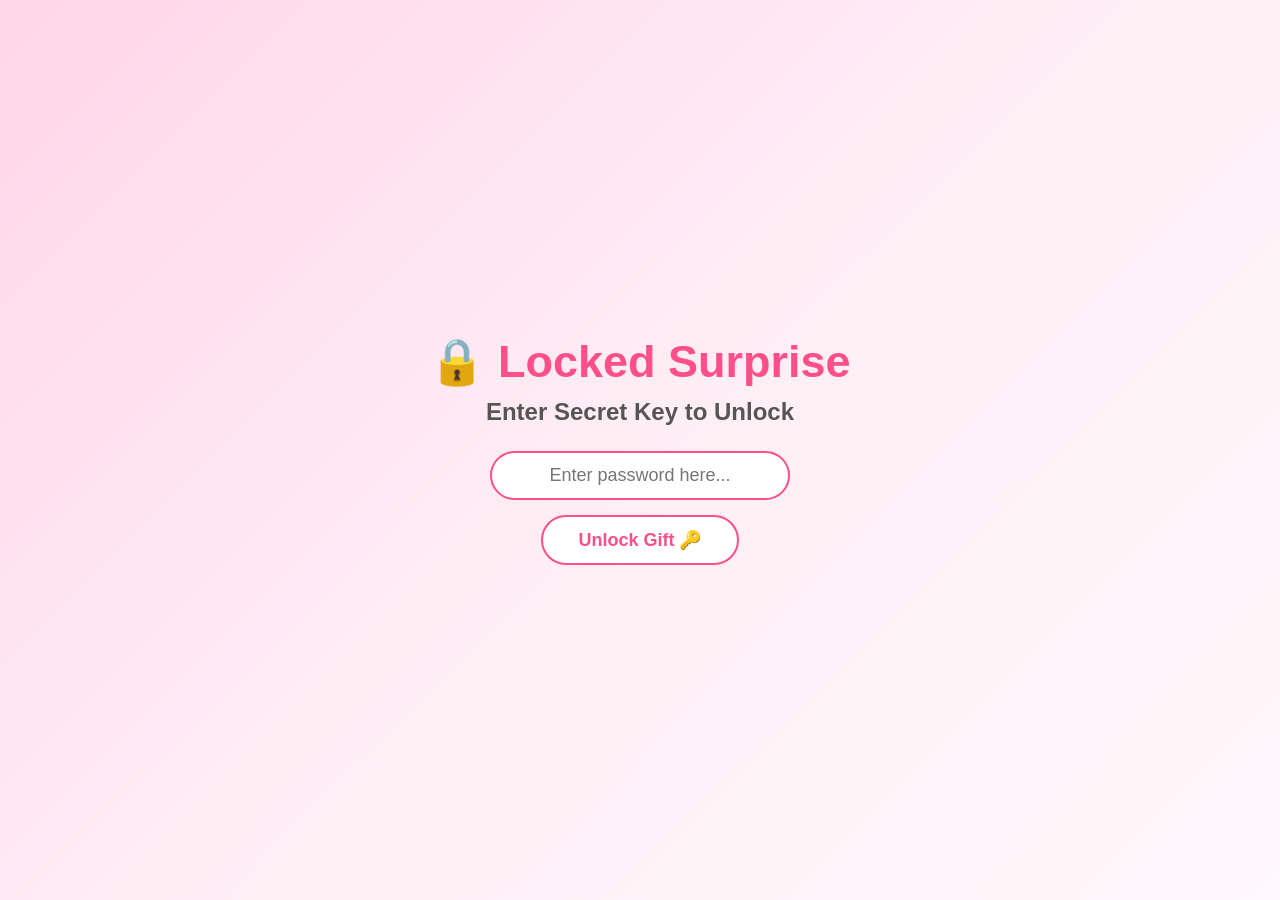
==== commit 50cccb7c: "Update index.html" ====
--- a/index.html
+++ b/index.html
@@ -1,395 +1,246 @@
 <!DOCTYPE html>
 <html lang="en">
 <head>
-<meta charset="UTF-8">
-<meta name="viewport" content="width=device-width, initial-scale=1.0">
-<title>Happy Birthday Mahi ❤️</title>
-<style>
-* {
-margin: 0;
-padding: 0;
-box-sizing: border-box;
-font-family: 'Segoe UI', sans-serif;
-} 
-
-body {
-background: linear-gradient(135deg, #ffd6e8, #ffeef5, #fff8fc) !important;
-overflow-x: hidden;
-color: #444;
-min-height: 100vh;
-} 
-
-#loader {
-height: 100vh;
-display: flex;
-flex-direction: column;
-justify-content: center;
-align-items: center;
-text-align: center;
-padding: 20px;
-} 
-
-#loader h1 {
-font-size: 70px;
-animation: heartbeat 1.5s infinite;
-} 
-
-#loader h2 {
-font-size: 40px;
-color: #ff4f88;
-margin: 15px 0;
-} 
-
-#loader p {
-font-size: 22px;
-margin-bottom: 25px;
-} 
-
-button.btn-main {
-padding: 15px 40px;
-border: none;
-border-radius: 40px;
-background: #ff4f88;
-color: white;
-font-size: 20px;
-cursor: pointer;
-box-shadow: 0 10px 25px rgba(255, 79, 136, .3);
-transition: .3s;
-} 
-
-button.btn-main:hover {
-transform: scale(1.08);
-background: #ff2f74;
-} 
-
-#main {
-display: flex;
-flex-direction: column;
-justify-content: center;
-align-items: center;
-min-height: 100vh;
-padding: 20px;
-} 
-
-.story-page {
-display: none;
-background: white;
-padding: 35px;
-border-radius: 25px;
-max-width: 650px;
-width: 90%;
-box-shadow: 0 15px 35px rgba(255, 79, 136, 0.1);
-animation: slideIn 0.6s cubic-bezier(0.175, 0.885, 0.32, 1.275) forwards;
-position: relative;
-text-align: center;
-} 
-
-.story-page.active {
-display: block;
-} 
-
-@keyframes slideIn {
-from { opacity: 0; transform: translateY(30px) scale(0.95); }
-to { opacity: 1; transform: translateY(0) scale(1); }
-} 
-
-.story-page h1 { font-size: 45px; color: #ff4f88; margin-bottom: 15px; }
-.story-page h2 { color: #ff4f88; margin-bottom: 20px; font-size: 32px; }
-.story-page p, .story-page li { font-size: 20px; line-height: 1.8; text-align: justify; } 
-
-.nav-controls {
-display: flex;
-gap: 20px;
-margin-top: 25px;
-z-index: 100;
-} 
-
-.nav-btn {
-padding: 10px 25px;
-border: 2px solid #ff4f88;
-background: white;
-color: #ff4f88;
-border-radius: 20px;
-font-weight: bold;
-font-size: 16px;
-cursor: pointer;
-transition: 0.3s;
-} 
-
-.nav-btn:hover {
-background: #ff4f88;
-color: white;
-transform: translateY(-2px);
-} 
-
-.collage-container {
-display: flex;
-flex-wrap: wrap;
-gap: 12px;
-justify-content: center;
-margin-top: 15px;
-} 
-
-.collage-card {
-background: #ffffff;
-padding: 10px 10px 15px 10px;
-border-radius: 10px;
-box-shadow: 0 4px 10px rgba(0,0,0,0.05);
-width: 45%;
-max-width: 150px;
-text-align: center;
-border: 1px solid #ffe3ed;
-transform: rotate(var(--r));
-} 
-
-.collage-emoji { font-size: 30px; display: block; }
-.collage-label { font-size: 13px; font-weight: bold; color: #ff4f88; }
-.collage-val { font-size: 14px; color: #666; } 
-
-.cake-box { display: flex; flex-direction: column; align-items: center; cursor: pointer; margin: 20px 0; }
-.cake-emoji { font-size: 80px; position: relative; }
-.candle-flame { position: absolute; top: -10px; left: 28px; font-size: 25px; animation: candleFlicker 0.6s infinite alternate; } 
-
-@keyframes candleFlicker {
-0% { transform: scale(1); } 100% { transform: scale(1.1); }
-} 
-
-.floating-avatar {
-position: fixed;
-width: 75px;
-z-index: 999;
-pointer-events: none;
-animation: avatarFloat 4s ease-in-out infinite;
-border-radius: 12px;
-display: none;
-}
-.stk-left { top: 20%; left: 4%; }
-.stk-right { bottom: 25%; right: 4%; } 
-
-@keyframes avatarFloat {
-0%, 100% { transform: translateY(0); } 50% { transform: translateY(-10px); }
-} 
-
-.heart {
-position: fixed;
-color: #ff5b95;
-font-size: 24px;
-animation: float 8s linear infinite;
-pointer-events: none;
-z-index: 1;
-} 
-
-.burst-emoji {
-position: fixed;
-font-size: 30px;
-pointer-events: none;
-z-index: 9999;
-animation: explode 0.8s ease-out forwards;
-} 
-
-@keyframes float {
-0% { transform: translateY(100vh); opacity: 0; }
-20% { opacity: 1; }
-100% { transform: translateY(-12vh); opacity: 0; }
-} 
-
-@keyframes explode {
-0% { transform: translate(0, 0) scale(1); opacity: 1; }
-100% { transform: translate(var(--mx), var(--my)) scale(1.4); opacity: 0; }
-} 
-
-@keyframes heartbeat { 50% { transform: scale(1.15); } }
-audio { display: none; }
-</style>
+    <meta charset="UTF-8">
+    <meta name="viewport" content="width=device-width, initial-scale=1.0">
+    <title>Happy Birthday Mahi ❤️</title>
+    <style>
+        * { margin: 0; padding: 0; box-sizing: border-box; font-family: 'Segoe UI', sans-serif; }
+        body { background: linear-gradient(135deg, #ffd6e8, #ffeef5, #fff8fc) !important; overflow-x: hidden; color: #444; min-height: 100vh; }
+        
+        #passScreen, #countdownScreen, #loader, #main { 
+            min-height: 100vh; display: none; flex-direction: column; justify-content: center; align-items: center; text-align: center; padding: 20px; position: relative; 
+        }
+        
+        #passScreen { display: flex; }
+        
+        .story-page { 
+            display: none; background: white; padding: 35px; border-radius: 25px; max-width: 650px; width: 90%; 
+            box-shadow: 0 15px 35px rgba(255, 79, 136, 0.1); 
+            animation: slideIn 0.6s cubic-bezier(0.175, 0.885, 0.32, 1.275) forwards; 
+            position: relative; text-align: center; z-index: 2; 
+        }
+        
+        .story-page.active { display: block; }
+        
+        .pass-input { padding: 12px 20px; font-size: 18px; border: 2px solid #ff4f88; border-radius: 25px; outline: none; margin-bottom: 15px; text-align: center; width: 80%; max-width: 300px; }
+        .timer-box { font-size: 32px; font-weight: bold; color: #ff4f88; margin: 20px 0; letter-spacing: 1px; }
+        
+        button.btn-main, .nav-btn { padding: 12px 35px; border: 2px solid #ff4f88; background: white; color: #ff4f88; border-radius: 40px; font-size: 18px; cursor: pointer; font-weight: bold; transition: .3s; }
+        button.btn-main:hover, .nav-btn:hover { background: #ff4f88; color: white; transform: translateY(-2px); box-shadow: 0 5px 15px rgba(255, 79, 136, 0.3); }
+        
+        .collage-container { display: flex; flex-wrap: wrap; gap: 12px; justify-content: center; margin-top: 15px; }
+        .collage-card { background: #ffffff; padding: 10px 10px 15px 10px; border-radius: 10px; box-shadow: 0 4px 10px rgba(0,0,0,0.05); width: 45%; max-width: 150px; text-align: center; border: 1px solid #ffe3ed; }
+        .collage-emoji { font-size: 30px; display: block; }
+        .collage-label { font-size: 13px; font-weight: bold; color: #ff4f88; }
+        .collage-val { font-size: 14px; color: #666; }
+        
+        .cake-box { display: flex; flex-direction: column; align-items: center; cursor: pointer; margin: 20px 0; }
+        .cake-emoji { font-size: 80px; position: relative; }
+        .candle-flame { position: absolute; top: -10px; left: 28px; font-size: 25px; animation: candleFlicker 0.6s infinite alternate; }
+        
+        .nav-controls { display: flex; gap: 20px; margin-top: 25px; z-index: 100; }
+        .nav-btn-back { background: #ffffff; color: #ff4f88; border: 2px solid #ff4f88; box-shadow: none; }
+        
+        .floating-avatar { position: fixed; width: 75px; z-index: 999; pointer-events: none; animation: avatarFloat 4s ease-in-out infinite; border-radius: 12px; display: none; }
+        .stk-left { top: 20%; left: 4%; } .stk-right { bottom: 25%; right: 4%; }
+        
+        .heart { position: fixed; color: #ff5b95; font-size: 24px; animation: float 8s linear infinite; pointer-events: none; z-index: 1; }
+        .burst-emoji { position: fixed; font-size: 30px; pointer-events: none; z-index: 9999; animation: explode 0.8s ease-out forwards; }
+        
+        @keyframes float { 0% { transform: translateY(100vh); opacity: 0; } 20% { opacity: 1; } 100% { transform: translateY(-12vh); opacity: 0; } }
+        @keyframes explode { 0% { transform: translate(0, 0) scale(1); opacity: 1; } 100% { transform: translate(var(--mx), var(--my)) scale(1.4); opacity: 0; } }
+        @keyframes candleFlicker { 0% { transform: scale(1); } 100% { transform: scale(1.1); } }
+        @keyframes avatarFloat { 0%, 100% { transform: translateY(0); } 50% { transform: translateY(-10px); } }
+        @keyframes slideIn { from { opacity: 0; transform: translateY(30px) scale(0.95); } to { opacity: 1; transform: translateY(0) scale(1); } }
+        audio { display: none; }
+    </style>
 </head>
 <body>
-<audio id="bgSong" loop>
-<source src="Laapata Ek Tha Tiger 320 Kbps.mp3" type="audio/mpeg">
-</audio> 
-
-<img src="png1.jpg" class="floating-avatar stk-left" alt="Sticker Left">
-<img src="png2.jpg" class="floating-avatar stk-right" alt="Sticker Right"> 
-
-<div id="loader">
-<h1>💖</h1>
-<h2>For Someone Very Special...</h2>
-<p>Dear Mahi ❤️</p>
-<button class="btn-main" onclick="openGift()">🎁 Tap To Open</button>
-</div> 
-
-<div id="main" style="display:none;"> 
-
-<!-- Page 1: Cake Introduction -->
-<div class="story-page active" id="page-1">
-<h1>✨ Card 1/6 ✨</h1>
-<div class="cake-box" onclick="handleCakeClick()">
-<div class="cake-emoji" id="cakeDisplay">
-<span class="candle-flame" id="flameElement">🔥</span>
-🎂
-</div>
-<p style="text-align:center; font-style:italic; font-size:16px; margin-top:10px;" id="cakeStatus">Tap the cake to blow the candle! 🕯️</p>
-</div>
-</div> 
-
-<!-- Page 2: Identity Welcome Header -->
-<div class="story-page" id="page-2">
-<h2>✨ Card 2/6 ✨</h2>
-<h1 style="font-size:40px; margin-bottom:20px;">🎂 Happy Birthday Mahi ❤️</h1>
-<p style="text-align:center; font-size:24px;">12 July...<br><br>The day the world got someone truly beautiful, pure, and absolutely unique. ✨🌸</p>
-</div> 
-
-<!-- Page 3: Personal Letter Box -->
-<div class="story-page" id="page-3">
-<h2>✨ Card 3/6 ✨</h2>
-<h2 style="font-size:28px;">💌 A Piece of My Heart For You</h2>
-<p>
-Dear Mahi,<br><br>
-November 2024... Pata hi nahi chala kab tum meri life ka itna important aur sabse pyaara hissa ban gayi. Tum meri har khushi ki wajah ho.<br><br>
-Tumhe haste hue dekhna aur tumhare sapno ke liye tumhara dedication dekhna mujhe behad sukoon deta hai. Main dil se chahta hoon ki ek din tum apna har ek sapna zaroor poora karo aur vo sb kro jo tum chahti ho hmesha khush rho. Chahe kitni bhi mushkileein kyun na aayein... please kabhi haar mat manna, kyunki tumhara har ek sapna poora hone ke liye hi bana hai. Main har pal tumhari kamyabi aur muskurahat ke liye pray karunga. ❤️
-</p>
-</div> 
-
-<!-- Page 4: Polaroid Collage Grid -->
-<div class="story-page" id="page-4">
-<h2>✨ Card 4/6 ✨</h2>
-<div style="text-align:center; margin-bottom: 10px;">
-<img src="png3.jpg" style="width: 75px; height: auto; border-radius: 8px; box-shadow: 0 4px 8px rgba(0,0,0,0.1);" alt="Favorite Sticker">
-</div>
-<h2>🌸 Your Favourite Things</h2>
-<div class="collage-container">
-<div class="collage-card" style="--r: -3deg;"><span class="collage-emoji">🍲</span><span class="collage-label">Dishes</span><span class="collage-val">Chole Bhature, Pasta</span></div>
-<div class="collage-card" style="--r: 2deg;"><span class="collage-emoji">🥟</span><span class="collage-label">Street Food</span><span class="collage-val">Momos ❤️</span></div>
-<div class="collage-card" style="--r: -2deg;"><span class="collage-emoji">🍕</span><span class="collage-label">Pizza</span><span class="collage-val">Margherita</span></div>
-<div class="collage-card" style="--r: 4deg;"><span class="collage-emoji">🏸</span><span class="collage-label">Sport</span><span class="collage-val">Badminton</span></div>
-<div class="collage-card" style="--r: -4deg;"><span class="collage-emoji">🌧️</span><span class="collage-label">Season</span><span class="collage-val">Monsoon</span></div>
-<div class="collage-card" style="--r: 3deg;"><span class="collage-emoji">🌿</span><span class="collage-label">Vibe</span><span class="collage-val">Greenery & Peace</span></div>
-</div>
-</div> 
-
-<!-- Page 5: Believe in Dreams Box -->
-<div class="story-page" id="page-5">
-<h2>✨ Card 5/6 ✨</h2>
-<h2>📚 Believe In Your Dream Job ❤️</h2>
-<p>
-I know one day you'll conquer the world, step into your dream job, and become a fiercely independent woman. I believe in your strength, your focus, and every single dream you hold close to your heart. Keep working hard, keep smiling, and never doubt how incredible you are. I'll always be standing by your side, immensely proud of you at every step. ❤️
-</p>
-</div> 
-
-<!-- Page 6: Deep Wishes & Flower Bouquet -->
-<div class="story-page" id="page-6">
-<h2>✨ Card 6/6 ✨</h2>
-<h2>💝 My Warmest Wishes For You</h2>
-<div style="font-size: 60px; margin-bottom: 15px;">💐</div>
-<p>
-Happy Birthday to the person who holds the most special place in my heart. You are the sweetest human I’ve ever known my golumolu, my kuchupuchu. You make my world brighter just by being in it. Stay exactly the way you are, always. I’m so lucky to have you. May this beautiful year bring you closer to all your goals, unlock new milestones, and fill your life with the boundless happiness you truly deserve. Keep shining bright, always! ❤️
-</p>
-<p style="text-align:right; font-weight:bold; margin-top:25px; color:#ff4f88;">— ❤️ Manish ❤️</p>
-</div> 
-
-<div class="nav-controls">
-<button class="nav-btn" id="prevBtn" onclick="changePage(-1)" style="visibility:hidden;">⬅️ Back</button>
-<button class="nav-btn" id="nextBtn" onclick="changePage(1)">Next ➡️</button>
-</div> 
-
-</div> 
-
-<script>
-let currentPage = 1;
-const totalPages = 6; 
-
-function openGift() {
-document.getElementById("loader").style.display = "none";
-document.getElementById("main").style.display = "flex"; 
-
-const avatars = document.querySelectorAll('.floating-avatar');
-avatars.forEach(avatar => avatar.style.display = 'block'); 
-
-const audio = document.getElementById("bgSong");
-if (audio) {
-audio.play().catch(err => console.log("System verified background sound"));
-}
-triggerEmojiExplosion(false);
-} 
-
-function changePage(direction) {
-document.getElementById(page-${currentPage}`).classList.remove("active");
-currentPage += direction; 
-
-if (currentPage > totalPages) {
-currentPage = totalPages;
-document.getElementById(page-${currentPage}`).classList.add("active");
-// Final Finish Trigger: Massive Flower Explosion!
-for(let i=0; i<4; i++) {
-setTimeout(() => triggerEmojiExplosion(true), i*250);
-}
-return;
-} 
-
-document.getElementById(page-${currentPage}).classList.add("active");
-document.getElementById("prevBtn").style.visibility = currentPage === 1 ? "hidden" : "visible";
-document.getElementById("nextBtn").innerHTML = currentPage === totalPages ? "Finish 🎉" : "Next ➡️"; 
-
-triggerEmojiExplosion(false);
-} 
-
-// Modified Engine to support standard mixed emojis or complete Flower Explosion
-function triggerEmojiExplosion(isFlowerEnd) {
-const standardEmojis = ["🌸", "✨", "💖", "🎈", "🥳", "🍬", "🦋", "🦄"];
-const flowerEmojis = ["🌸", "🌹", "🌻", "🌼", "💐", "🌺", "🌷", "💝"];
-const activePool = isFlowerEnd ? flowerEmojis : standardEmojis; 
-
-const totalCount = isFlowerEnd ? 25 : 15; // More dense on final click 
-
-for (let i = 0; i < totalCount; i++) {
-const emo = document.createElement("div");
-emo.className = "burst-emoji";
-emo.innerHTML = activePool[Math.floor(Math.random() * activePool.length)]; 
-
-emo.style.left = "50vw";
-emo.style.top = "50vh"; 
-
-const mx = (Math.random() - 0.5) * 350 + "px";
-const my = (Math.random() - 0.5) * 350 + "px";
-emo.style.setProperty('--mx', mx);
-emo.style.setProperty('--my', my); 
-
-document.body.appendChild(emo);
-setTimeout(() => emo.remove(), 800);
-}
-} 
-
-let cakeState = 0;
-function handleCakeClick() {
-const flame = document.getElementById("flameElement");
-const status = document.getElementById("cakeStatus");
-const display = document.getElementById("cakeDisplay"); 
-
-if (cakeState === 0) {
-if(flame) flame.style.display = "none";
-status.innerHTML = "Candle blown successfully! Now tap again to cut the cake! 🔪";
-cakeState = 1;
-triggerEmojiExplosion(false);
-} else if (cakeState === 1) {
-display.innerHTML = "🍰✨";
-status.innerHTML = "Cake Cut Successfully! Yayyy! Happy Birthday Mahi! 🎉❤️";
-status.style.color = "#ff4f88";
-status.style.fontWeight = "bold";
-cakeState = 2;
-triggerEmojiExplosion(false);
-}
-} 
-
-function createHeart() {
-const heart = document.createElement("div");
-heart.className = "heart";
-heart.innerHTML = "💖";
-heart.style.left = Math.random() * 100 + "vw";
-heart.style.fontSize = (15 + Math.random() * 25) + "px";
-heart.style.animationDuration = (6 + Math.random() * 4) + "s";
-document.body.appendChild(heart);
-setTimeout(() => { heart.remove(); }, 8000);
-}
-setInterval(createHeart, 400);
-</script>
+<audio id="bgSong" loop><source src="Laapata Ek Tha Tiger 320 Kbps.mp3" type="audio/mpeg"></audio>
+    <img src="png1.jpg" class="floating-avatar stk-left" alt="Sticker Left">
+    <img src="png2.jpg" class="floating-avatar stk-right" alt="Sticker Right">
+
+    <!-- Screen 1: Password Gateway -->
+    <div id="passScreen">
+        <h1 style="font-size: 45px; color: #ff4f88; margin-bottom: 10px;">🔒 Locked Surprise</h1>
+        <h2 style="font-size:24px; margin-bottom: 25px; color:#555;">Enter Secret Key to Unlock</h2>
+        <input type="password" id="secretKey" class="pass-input" placeholder="Enter password here...">
+        <button class="btn-main" onclick="verifyPassword()">Unlock Gift 🔑</button>
+        <p id="errorMsg" style="color:red; margin-top:15px; display:none; font-weight:bold;">Incorrect Password! Try again ❤️</p>
+    </div>
+
+    <!-- Screen 2: Countdown Screen -->
+    <div id="countdownScreen">
+        <h1 style="font-size: 45px; color: #ff4f88;">⏳ Hold Your Excitement!</h1>
+        <h2 style="font-size:26px; margin: 15px 0; color:#ff4f88;">Your Surprise Unlocks In:</h2>
+        <div class="timer-box" id="clockElement">00d 00h 00m 00s</div>
+        <p style="font-size:18px; color:#666;">Waiting for 12th July... 🎂✨</p>
+    </div>
+
+    <!-- Screen 3: Loader Screen -->
+    <div id="loader">
+        <h1>💖</h1>
+        <h2 style="font-size: 40px; color: #ff4f88; margin: 15px 0;">For Someone Very Special...</h2>
+        <p style="font-size: 22px; margin-bottom: 25px; color: #555;">Dear Mahi ❤️</p>
+        <button class="btn-main" onclick="openGift()">🎁 Tap To Open</button>
+    </div>
+
+    <!-- Screen 4: Main Deck Container -->
+    <div id="main">
+        <!-- Page 1: Cake Card -->
+        <div class="story-page active" id="page-1">
+            <h2>✨ Card 1/6 ✨</h2>
+            <div class="cake-box" onclick="handleCakeClick()">
+                <div class="cake-emoji" id="cakeDisplay"><span class="candle-flame" id="flameElement">🔥</span>🎂</div>
+                <p style="text-align:center; font-style:italic; font-size:16px; margin-top:15px;" id="cakeStatus">Tap the cake to blow the candle! 🕯️</p>
+            </div>
+        </div>
+
+        <!-- Page 2: Birthday Title -->
+        <div class="story-page" id="page-2">
+            <h2>✨ Card 2/6 ✨</h2>
+            <h1 style="font-size:45px; color: #ff4f88; margin-bottom: 20px;">🎂 Happy Birthday Mahi ❤️</h1>
+            <p style="font-size: 22px; line-height: 1.8; text-align: center;">12 July...<br><br>The day the world got someone truly beautiful, pure, and absolutely unique. ✨🌸</p>
+        </div>
+
+        <!-- Page 3: Personal Letter Box -->
+        <div class="story-page" id="page-3">
+            <h2>✨ Card 3/6 ✨</h2>
+            <h2 style="font-size:32px; color: #ff4f88; margin-bottom: 15px;">💌 A Piece of My Heart For You</h2>
+            <p>Dear Mahi,<br><br>November 2024... Pata hi nahi chala kab tum meri life ka itna important aur sabse pyaara hissa ban gayi. Tum meri har khushi ki wajah ho.<br><br>Tumhe haste hue dekhna aur tumhare sapno ke liye tumhara dedication dekhna mujhe behad sukoon deta hai. Main dil se chahta hoon ki ek din tum apna har ek sapna zaroor poora karo aur vo sb kro jo tum chahti ho hmesha khush rho. Chahe kitni bhi mushkileein kyun na aayein... please kabhi haar mat manna, kyunki tumhara har ek sapna poora hone ke liye hi bana hai. Main har pal tumhari kamyabi aur muskurahat ke liye pray karunga. ❤️</p>
+        </div>
+
+        <!-- Page 4: Polaroid Collage Grid -->
+        <div class="story-page" id="page-4">
+            <h2>✨ Card 4/6 ✨</h2>
+            <div style="text-align:center; margin-bottom: 15px;"><img src="png3.jpg" style="width: 75px; height: auto; border-radius: 8px;" alt="Asset 3"></div>
+            <h2 style="font-size:32px; color: #ff4f88; margin-bottom: 10px;">🌸 Your Favourite Things</h2>
+            <div class="collage-container">
+                <div class="collage-card"><span class="collage-emoji">🍲</span><span class="collage-label">Dishes:</span><span class="collage-val">Chole Bhature, Pasta</span></div>
+                <div class="collage-card"><span class="collage-emoji">🥟</span><span class="collage-label">Street Food:</span><span class="collage-val">Momos ❤️</span></div>
+                <div class="collage-card"><span class="collage-emoji">🍕</span><span class="collage-label">Pizza:</span><span class="collage-val">Margherita</span></div>
+                <div class="collage-card"><span class="collage-emoji">🏸</span><span class="collage-label">Sport:</span><span class="collage-val">Badminton</span></div>
+                <div class="collage-card"><span class="collage-emoji">🌧️</span><span class="collage-label">Season:</span><span class="collage-val">Monsoon</span></div>
+                <div class="collage-card"><span class="collage-emoji">🌿</span><span class="collage-label">Vibe:</span><span class="collage-val">Greenery & Peace</span></div>
+            </div>
+        </div>
+      <!-- Page 5: Believe in Dreams Box -->
+        <div class="story-page" id="page-5">
+            <h2>✨ Card 5/6 ✨</h2>
+            <h2 style="font-size:32px; color: #ff4f88; margin-bottom: 15px;">📚 Believe In Your Dream Job ❤️</h2>
+            <p>I know one day you'll conquer the world, step into your dream job, and become a fiercely independent woman. I believe in your strength, your focus, and every single dream you hold close to your heart. Keep working hard, keep smiling, and never doubt how incredible you are. I'll always be standing by your side, immensely proud of you at every step. ❤️</p>
+        </div>
+
+        <!-- Page 6: Warmest Wishes Finale -->
+        <div class="story-page" id="page-6">
+            <h2>✨ Card 6/6 ✨</h2>
+            <h2 style="font-size:32px; color: #ff4f88; margin-bottom: 15px;">💝 My Warmest Wishes For You</h2>
+            <div style="font-size: 55px; margin-bottom: 15px; text-align: center;">💐</div>
+            <p>Happy Birthday to the person who holds the most special place in my heart. You are the sweetest human I’ve ever known my golumolu, my kuchupuchu. You make my world brighter just by being in it. Stay exactly the way you are, always. I’m so lucky to have you. May this beautiful year bring you closer to all your goals, unlock new milestones, and fill your life with the boundless happiness you truly deserve. Keep shining bright, always! ❤️</p>
+            <p style="text-align:right; font-weight:bold; margin-top:25px; color:#ff4f88; width: 100%;">— ❤️ Manish ❤️</p>
+        </div>
+
+        <!-- Controls System -->
+        <div class="nav-controls">
+            <button class="nav-btn nav-btn-back" id="prevBtn" onclick="changePage(-1)" style="visibility:hidden;">⬅️ Back</button>
+            <button class="nav-btn" id="nextBtn" onclick="changePage(1)">Next ➡️</button>
+        </div>
+    </div>
+
+    <script>
+        let currentPage = 1; const totalPages = 6; let countdownInterval;
+        
+        window.onload = function() {
+            document.getElementById("passScreen").style.display = "flex";
+            document.getElementById("countdownScreen").style.display = "none";
+            document.getElementById("loader").style.display = "none";
+            document.getElementById("main").style.display = "none";
+        };
+
+        function verifyPassword() {
+            const userInput = document.getElementById("secretKey").value.toLowerCase();
+            
+            // 1. Tumhara Secret Bypass Password
+            if (userInput === "manishadmin") {
+                document.getElementById("passScreen").style.display = "none";
+                document.getElementById("loader").style.display = "flex"; // Directly jumps to the Open button!
+            } 
+            // 2. Mahi's Normal Password
+            else if (userInput === "mahi12") {
+                document.getElementById("passScreen").style.display = "none";
+                startCountdownSystem(); // Puts her into the countdown gate
+            } else {
+                document.getElementById("errorMsg").style.display = "block";
+            }
+        }
+
+        function startCountdownSystem() {
+            const targetDate = new Date("July 12, 2026 00:00:00").getTime();
+            
+            function updateClock() {
+                const now = new Date().getTime(); const diff = targetDate - now;
+                if (diff <= 0) {
+                    clearInterval(countdownInterval);
+                    document.getElementById("countdownScreen").style.display = "none";
+                    document.getElementById("loader").style.display = "flex";
+                } else {
+                    document.getElementById("passScreen").style.display = "none";
+                    document.getElementById("countdownScreen").style.display = "flex";
+                    const d = Math.floor(diff/(1000*60*60*24)), h = Math.floor((diff%(1000*60*60*24))/(1000*60*60)), m = Math.floor((diff%(1000*60*60))/(1000*60)), s = Math.floor((diff%(1000*60))/1000);
+                    document.getElementById("clockElement").innerHTML = `${d}d ${h}h ${m}m ${s}s`;
+                }
+            }
+            updateClock(); countdownInterval = setInterval(updateClock, 1000);
+        }
+
+        function openGift() {
+            document.getElementById("loader").style.display = "none"; document.getElementById("main").style.display = "flex";
+            document.querySelectorAll('.floating-avatar').forEach(s => s.style.display = 'block');
+            const audio = document.getElementById("bgSong"); if (audio) audio.play().catch(e => console.log("Audio running"));
+            triggerEmojiExplosion();
+        }
+
+        function changePage(dir) {
+            document.getElementById(`page-${currentPage}`).classList.remove("active"); currentPage += dir;
+            if (currentPage > totalPages) {
+                currentPage = totalPages; document.getElementById(`page-${currentPage}`).classList.add("active");
+                for(let i=0; i<3; i++) setTimeout(triggerEmojiExplosion, i*250);
+                return;
+            }
+            document.getElementById(`page-${currentPage}`).classList.add("active");
+            document.getElementById("prevBtn").style.visibility = currentPage === 1 ? "hidden" : "visible";
+            document.getElementById("nextBtn").innerHTML = currentPage === totalPages ? "Finish 🎉" : "Next ➡️";
+            triggerEmojiExplosion();
+        }
+
+        function triggerEmojiExplosion() {
+            const pool = ["🌸", "✨", "💖", "🎈", "🥳", "🍬", "🦋", "🦄"];
+            for (let i = 0; i < 20; i++) {
+                const e = document.createElement("div"); e.className = "burst-emoji"; e.innerHTML = pool[Math.floor(Math.random()*pool.length)];
+                e.style.left = "50vw"; e.style.top = "50vh";
+                e.style.setProperty('--mx', (Math.random()-0.5)*350+"px"); e.style.setProperty('--my', (Math.random()-0.5)*350+"px");
+                document.body.appendChild(e); setTimeout(() => e.remove(), 800);
+            }
+        }
+
+        let cakeState = 0;
+        function handleCakeClick() {
+            const flame = document.getElementById("flameElement"); const status = document.getElementById("cakeStatus"); const display = document.getElementById("cakeDisplay");
+            if (cakeState === 0) {
+                if(flame) flame.style.display = "none"; status.innerHTML = "Candle blown successfully! Now tap again to cut the cake! 🔪";
+                cakeState = 1; triggerEmojiExplosion();
+            } else if (cakeState === 1) {
+                display.innerHTML = "🍰✨"; status.innerHTML = "Cake Cut Successfully! Yayyy! Happy Birthday Mahi! 🎉❤️";
+                status.style.color = "#ff4f88"; status.style.fontWeight = "bold"; cakeState = 2; triggerEmojiExplosion();
+            }
+        }
+
+        setInterval(() => {
+            const heart = document.createElement("div"); heart.className = "heart"; heart.innerHTML = "💖";
+            heart.style.left = Math.random() * 100 + "vw"; heart.style.fontSize = (15 + Math.random() * 25) + "px"; heart.style.animationDuration = (6 + Math.random() * 4) + "s";
+            document.body.appendChild(heart); setTimeout(() => heart.remove(), 8000);
+        }, 400);
+    </script>
 </body>
 </html>
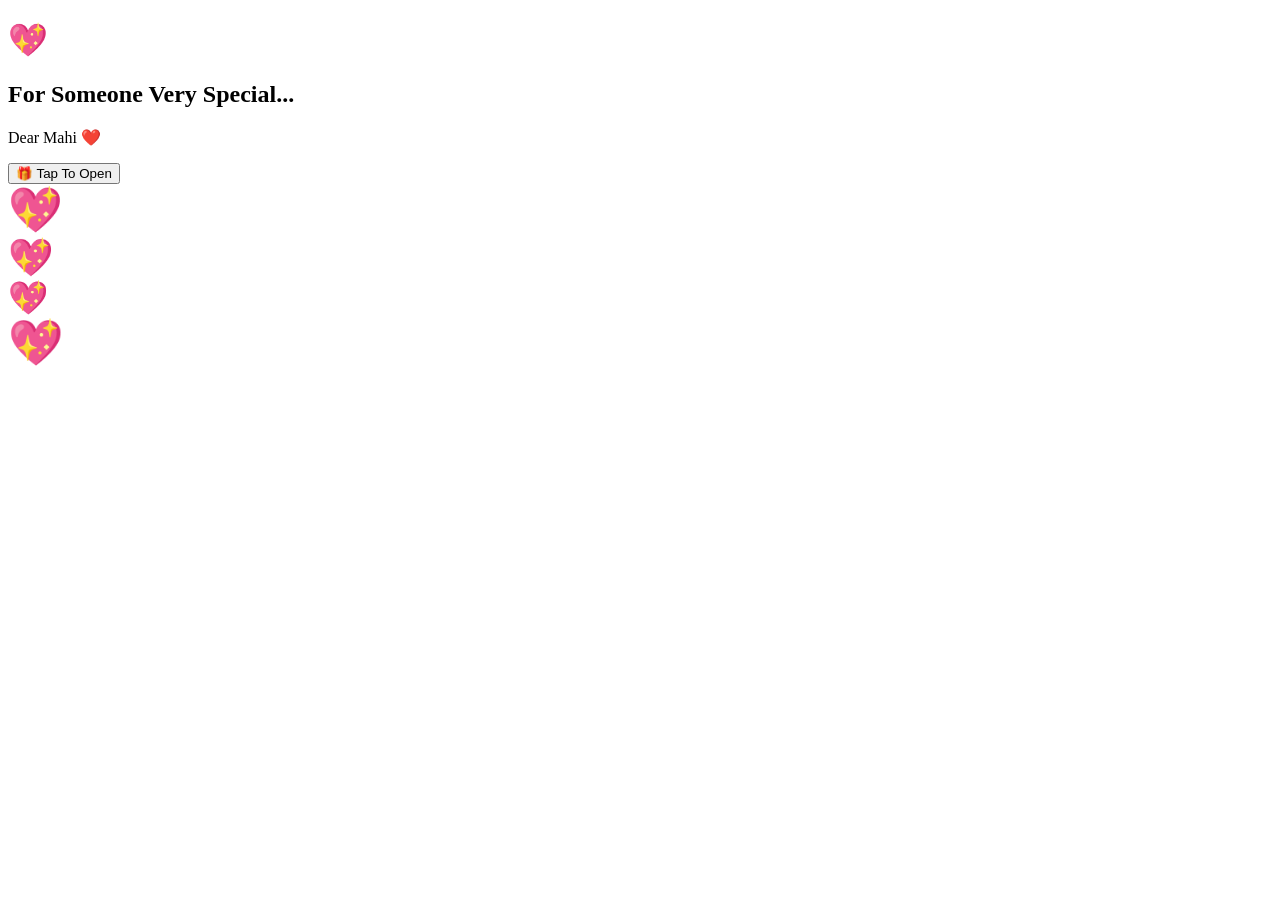
==== commit 4f68a9bb: "Update index.html" ====
--- a/index.html
+++ b/index.html
@@ -1,246 +1,232 @@
 <!DOCTYPE html>
 <html lang="en">
 <head>
-    <meta charset="UTF-8">
-    <meta name="viewport" content="width=device-width, initial-scale=1.0">
-    <title>Happy Birthday Mahi ❤️</title>
-    <style>
-        * { margin: 0; padding: 0; box-sizing: border-box; font-family: 'Segoe UI', sans-serif; }
-        body { background: linear-gradient(135deg, #ffd6e8, #ffeef5, #fff8fc) !important; overflow-x: hidden; color: #444; min-height: 100vh; }
-        
-        #passScreen, #countdownScreen, #loader, #main { 
-            min-height: 100vh; display: none; flex-direction: column; justify-content: center; align-items: center; text-align: center; padding: 20px; position: relative; 
-        }
-        
-        #passScreen { display: flex; }
-        
-        .story-page { 
-            display: none; background: white; padding: 35px; border-radius: 25px; max-width: 650px; width: 90%; 
-            box-shadow: 0 15px 35px rgba(255, 79, 136, 0.1); 
-            animation: slideIn 0.6s cubic-bezier(0.175, 0.885, 0.32, 1.275) forwards; 
-            position: relative; text-align: center; z-index: 2; 
-        }
-        
-        .story-page.active { display: block; }
-        
-        .pass-input { padding: 12px 20px; font-size: 18px; border: 2px solid #ff4f88; border-radius: 25px; outline: none; margin-bottom: 15px; text-align: center; width: 80%; max-width: 300px; }
-        .timer-box { font-size: 32px; font-weight: bold; color: #ff4f88; margin: 20px 0; letter-spacing: 1px; }
-        
-        button.btn-main, .nav-btn { padding: 12px 35px; border: 2px solid #ff4f88; background: white; color: #ff4f88; border-radius: 40px; font-size: 18px; cursor: pointer; font-weight: bold; transition: .3s; }
-        button.btn-main:hover, .nav-btn:hover { background: #ff4f88; color: white; transform: translateY(-2px); box-shadow: 0 5px 15px rgba(255, 79, 136, 0.3); }
-        
-        .collage-container { display: flex; flex-wrap: wrap; gap: 12px; justify-content: center; margin-top: 15px; }
-        .collage-card { background: #ffffff; padding: 10px 10px 15px 10px; border-radius: 10px; box-shadow: 0 4px 10px rgba(0,0,0,0.05); width: 45%; max-width: 150px; text-align: center; border: 1px solid #ffe3ed; }
-        .collage-emoji { font-size: 30px; display: block; }
-        .collage-label { font-size: 13px; font-weight: bold; color: #ff4f88; }
-        .collage-val { font-size: 14px; color: #666; }
-        
-        .cake-box { display: flex; flex-direction: column; align-items: center; cursor: pointer; margin: 20px 0; }
-        .cake-emoji { font-size: 80px; position: relative; }
-        .candle-flame { position: absolute; top: -10px; left: 28px; font-size: 25px; animation: candleFlicker 0.6s infinite alternate; }
-        
-        .nav-controls { display: flex; gap: 20px; margin-top: 25px; z-index: 100; }
-        .nav-btn-back { background: #ffffff; color: #ff4f88; border: 2px solid #ff4f88; box-shadow: none; }
-        
-        .floating-avatar { position: fixed; width: 75px; z-index: 999; pointer-events: none; animation: avatarFloat 4s ease-in-out infinite; border-radius: 12px; display: none; }
-        .stk-left { top: 20%; left: 4%; } .stk-right { bottom: 25%; right: 4%; }
-        
-        .heart { position: fixed; color: #ff5b95; font-size: 24px; animation: float 8s linear infinite; pointer-events: none; z-index: 1; }
-        .burst-emoji { position: fixed; font-size: 30px; pointer-events: none; z-index: 9999; animation: explode 0.8s ease-out forwards; }
-        
-        @keyframes float { 0% { transform: translateY(100vh); opacity: 0; } 20% { opacity: 1; } 100% { transform: translateY(-12vh); opacity: 0; } }
-        @keyframes explode { 0% { transform: translate(0, 0) scale(1); opacity: 1; } 100% { transform: translate(var(--mx), var(--my)) scale(1.4); opacity: 0; } }
-        @keyframes candleFlicker { 0% { transform: scale(1); } 100% { transform: scale(1.1); } }
-        @keyframes avatarFloat { 0%, 100% { transform: translateY(0); } 50% { transform: translateY(-10px); } }
-        @keyframes slideIn { from { opacity: 0; transform: translateY(30px) scale(0.95); } to { opacity: 1; transform: translateY(0) scale(1); } }
-        audio { display: none; }
-    </style>
+<meta charset="UTF-8">
+<meta name="viewport" content="width=device-width, initial-scale=1.0">
+<title>Happy Birthday Mahi ❤️</title>
+<link rel="stylesheet" href="style.css">
+<style>
+/* Strict Background Override to fix the Black issue /
+body {
+background: #fff5f8 !important; / Perfect Soft Pastel Pink/Cream Tone */
+}
+
+/* Floating Avatar Stickers from your repository */
+.floating-avatar {
+position: fixed;
+width: 75px;
+height: auto;
+z-index: 999;
+pointer-events: none;
+animation: avatarFloat 4s ease-in-out infinite;
+border-radius: 12px;
+box-shadow: 0 5px 15px rgba(255, 79, 136, 0.15);
+display: none;
+}
+.stk-left { top: 20%; left: 4%; }
+.stk-right { bottom: 25%; right: 4%; }
+
+@keyframes avatarFloat {
+0%, 100% { transform: translateY(0) rotate(0deg); }
+50% { transform: translateY(-10px) rotate(5deg); }
+}
+
+/* --- Beautiful Pastel Collage / Polaroid Grid Layout --- */
+.collage-container {
+display: flex;
+flex-wrap: wrap;
+gap: 15px;
+justify-content: center;
+padding: 10px 0;
+}
+
+.collage-card {
+background: #ffffff;
+padding: 12px 12px 20px 12px;
+border-radius: 10px;
+box-shadow: 0 4px 12px rgba(0,0,0,0.06);
+width: 42%;
+max-width: 180px;
+text-align: center;
+border: 1px solid #ffe3ed;
+transform: rotate(var(--r));
+transition: 0.3s ease;
+}
+
+.collage-card:hover {
+transform: scale(1.05) rotate(0deg);
+z-index: 10;
+box-shadow: 0 8px 20px rgba(255, 79, 136, 0.15);
+}
+
+.collage-emoji {
+font-size: 35px;
+margin-bottom: 8px;
+display: block;
+}
+
+.collage-label {
+font-size: 14px;
+font-weight: bold;
+color: #ff4f88;
+display: block;
+margin-bottom: 2px;
+}
+
+.collage-val {
+font-size: 15px;
+color: #555;
+}
+
+/* Interactive Cake System styling */
+.cake-card { text-align: center; background: white; }
+.cake-box { display: flex; flex-direction: column; align-items: center; cursor: pointer; }
+.cake-emoji { font-size: 75px; position: relative; display: inline-block; }
+.candle-flame { position: absolute; top: -10px; left: 27px; font-size: 25px; animation: candleFlicker 0.6s infinite alternate; }
+
+@keyframes candleFlicker {
+0% { transform: scale(1); opacity: 0.9; }
+100% { transform: scale(1.1); opacity: 1; }
+}
+
+.instruction-text { font-size: 18px; color: #666; margin-top: 10px; font-style: italic; }
+
+.lbsnaa-badge {
+background: rgba(255, 79, 136, 0.08);
+border-left: 4px solid #ff4f88;
+padding: 15px;
+font-weight: bold;
+color: #ff4f88;
+text-align: center;
+border-radius: 6px;
+margin-top: 25px;
+font-size: 20px;
+}
+
+audio { display: none; }
+</style>
 </head>
 <body>
-<audio id="bgSong" loop><source src="Laapata Ek Tha Tiger 320 Kbps.mp3" type="audio/mpeg"></audio>
-    <img src="png1.jpg" class="floating-avatar stk-left" alt="Sticker Left">
-    <img src="png2.jpg" class="floating-avatar stk-right" alt="Sticker Right">
-
-    <!-- Screen 1: Password Gateway -->
-    <div id="passScreen">
-        <h1 style="font-size: 45px; color: #ff4f88; margin-bottom: 10px;">🔒 Locked Surprise</h1>
-        <h2 style="font-size:24px; margin-bottom: 25px; color:#555;">Enter Secret Key to Unlock</h2>
-        <input type="password" id="secretKey" class="pass-input" placeholder="Enter password here...">
-        <button class="btn-main" onclick="verifyPassword()">Unlock Gift 🔑</button>
-        <p id="errorMsg" style="color:red; margin-top:15px; display:none; font-weight:bold;">Incorrect Password! Try again ❤️</p>
-    </div>
-
-    <!-- Screen 2: Countdown Screen -->
-    <div id="countdownScreen">
-        <h1 style="font-size: 45px; color: #ff4f88;">⏳ Hold Your Excitement!</h1>
-        <h2 style="font-size:26px; margin: 15px 0; color:#ff4f88;">Your Surprise Unlocks In:</h2>
-        <div class="timer-box" id="clockElement">00d 00h 00m 00s</div>
-        <p style="font-size:18px; color:#666;">Waiting for 12th July... 🎂✨</p>
-    </div>
-
-    <!-- Screen 3: Loader Screen -->
-    <div id="loader">
-        <h1>💖</h1>
-        <h2 style="font-size: 40px; color: #ff4f88; margin: 15px 0;">For Someone Very Special...</h2>
-        <p style="font-size: 22px; margin-bottom: 25px; color: #555;">Dear Mahi ❤️</p>
-        <button class="btn-main" onclick="openGift()">🎁 Tap To Open</button>
-    </div>
-
-    <!-- Screen 4: Main Deck Container -->
-    <div id="main">
-        <!-- Page 1: Cake Card -->
-        <div class="story-page active" id="page-1">
-            <h2>✨ Card 1/6 ✨</h2>
-            <div class="cake-box" onclick="handleCakeClick()">
-                <div class="cake-emoji" id="cakeDisplay"><span class="candle-flame" id="flameElement">🔥</span>🎂</div>
-                <p style="text-align:center; font-style:italic; font-size:16px; margin-top:15px;" id="cakeStatus">Tap the cake to blow the candle! 🕯️</p>
-            </div>
-        </div>
-
-        <!-- Page 2: Birthday Title -->
-        <div class="story-page" id="page-2">
-            <h2>✨ Card 2/6 ✨</h2>
-            <h1 style="font-size:45px; color: #ff4f88; margin-bottom: 20px;">🎂 Happy Birthday Mahi ❤️</h1>
-            <p style="font-size: 22px; line-height: 1.8; text-align: center;">12 July...<br><br>The day the world got someone truly beautiful, pure, and absolutely unique. ✨🌸</p>
-        </div>
-
-        <!-- Page 3: Personal Letter Box -->
-        <div class="story-page" id="page-3">
-            <h2>✨ Card 3/6 ✨</h2>
-            <h2 style="font-size:32px; color: #ff4f88; margin-bottom: 15px;">💌 A Piece of My Heart For You</h2>
-            <p>Dear Mahi,<br><br>November 2024... Pata hi nahi chala kab tum meri life ka itna important aur sabse pyaara hissa ban gayi. Tum meri har khushi ki wajah ho.<br><br>Tumhe haste hue dekhna aur tumhare sapno ke liye tumhara dedication dekhna mujhe behad sukoon deta hai. Main dil se chahta hoon ki ek din tum apna har ek sapna zaroor poora karo aur vo sb kro jo tum chahti ho hmesha khush rho. Chahe kitni bhi mushkileein kyun na aayein... please kabhi haar mat manna, kyunki tumhara har ek sapna poora hone ke liye hi bana hai. Main har pal tumhari kamyabi aur muskurahat ke liye pray karunga. ❤️</p>
-        </div>
-
-        <!-- Page 4: Polaroid Collage Grid -->
-        <div class="story-page" id="page-4">
-            <h2>✨ Card 4/6 ✨</h2>
-            <div style="text-align:center; margin-bottom: 15px;"><img src="png3.jpg" style="width: 75px; height: auto; border-radius: 8px;" alt="Asset 3"></div>
-            <h2 style="font-size:32px; color: #ff4f88; margin-bottom: 10px;">🌸 Your Favourite Things</h2>
-            <div class="collage-container">
-                <div class="collage-card"><span class="collage-emoji">🍲</span><span class="collage-label">Dishes:</span><span class="collage-val">Chole Bhature, Pasta</span></div>
-                <div class="collage-card"><span class="collage-emoji">🥟</span><span class="collage-label">Street Food:</span><span class="collage-val">Momos ❤️</span></div>
-                <div class="collage-card"><span class="collage-emoji">🍕</span><span class="collage-label">Pizza:</span><span class="collage-val">Margherita</span></div>
-                <div class="collage-card"><span class="collage-emoji">🏸</span><span class="collage-label">Sport:</span><span class="collage-val">Badminton</span></div>
-                <div class="collage-card"><span class="collage-emoji">🌧️</span><span class="collage-label">Season:</span><span class="collage-val">Monsoon</span></div>
-                <div class="collage-card"><span class="collage-emoji">🌿</span><span class="collage-label">Vibe:</span><span class="collage-val">Greenery & Peace</span></div>
-            </div>
-        </div>
-      <!-- Page 5: Believe in Dreams Box -->
-        <div class="story-page" id="page-5">
-            <h2>✨ Card 5/6 ✨</h2>
-            <h2 style="font-size:32px; color: #ff4f88; margin-bottom: 15px;">📚 Believe In Your Dream Job ❤️</h2>
-            <p>I know one day you'll conquer the world, step into your dream job, and become a fiercely independent woman. I believe in your strength, your focus, and every single dream you hold close to your heart. Keep working hard, keep smiling, and never doubt how incredible you are. I'll always be standing by your side, immensely proud of you at every step. ❤️</p>
-        </div>
-
-        <!-- Page 6: Warmest Wishes Finale -->
-        <div class="story-page" id="page-6">
-            <h2>✨ Card 6/6 ✨</h2>
-            <h2 style="font-size:32px; color: #ff4f88; margin-bottom: 15px;">💝 My Warmest Wishes For You</h2>
-            <div style="font-size: 55px; margin-bottom: 15px; text-align: center;">💐</div>
-            <p>Happy Birthday to the person who holds the most special place in my heart. You are the sweetest human I’ve ever known my golumolu, my kuchupuchu. You make my world brighter just by being in it. Stay exactly the way you are, always. I’m so lucky to have you. May this beautiful year bring you closer to all your goals, unlock new milestones, and fill your life with the boundless happiness you truly deserve. Keep shining bright, always! ❤️</p>
-            <p style="text-align:right; font-weight:bold; margin-top:25px; color:#ff4f88; width: 100%;">— ❤️ Manish ❤️</p>
-        </div>
-
-        <!-- Controls System -->
-        <div class="nav-controls">
-            <button class="nav-btn nav-btn-back" id="prevBtn" onclick="changePage(-1)" style="visibility:hidden;">⬅️ Back</button>
-            <button class="nav-btn" id="nextBtn" onclick="changePage(1)">Next ➡️</button>
-        </div>
-    </div>
-
-    <script>
-        let currentPage = 1; const totalPages = 6; let countdownInterval;
-        
-        window.onload = function() {
-            document.getElementById("passScreen").style.display = "flex";
-            document.getElementById("countdownScreen").style.display = "none";
-            document.getElementById("loader").style.display = "none";
-            document.getElementById("main").style.display = "none";
-        };
-
-        function verifyPassword() {
-            const userInput = document.getElementById("secretKey").value.toLowerCase();
-            
-            // 1. Tumhara Secret Bypass Password
-            if (userInput === "manishadmin") {
-                document.getElementById("passScreen").style.display = "none";
-                document.getElementById("loader").style.display = "flex"; // Directly jumps to the Open button!
-            } 
-            // 2. Mahi's Normal Password
-            else if (userInput === "mahi12") {
-                document.getElementById("passScreen").style.display = "none";
-                startCountdownSystem(); // Puts her into the countdown gate
-            } else {
-                document.getElementById("errorMsg").style.display = "block";
-            }
-        }
-
-        function startCountdownSystem() {
-            const targetDate = new Date("July 12, 2026 00:00:00").getTime();
-            
-            function updateClock() {
-                const now = new Date().getTime(); const diff = targetDate - now;
-                if (diff <= 0) {
-                    clearInterval(countdownInterval);
-                    document.getElementById("countdownScreen").style.display = "none";
-                    document.getElementById("loader").style.display = "flex";
-                } else {
-                    document.getElementById("passScreen").style.display = "none";
-                    document.getElementById("countdownScreen").style.display = "flex";
-                    const d = Math.floor(diff/(1000*60*60*24)), h = Math.floor((diff%(1000*60*60*24))/(1000*60*60)), m = Math.floor((diff%(1000*60*60))/(1000*60)), s = Math.floor((diff%(1000*60))/1000);
-                    document.getElementById("clockElement").innerHTML = `${d}d ${h}h ${m}m ${s}s`;
-                }
-            }
-            updateClock(); countdownInterval = setInterval(updateClock, 1000);
-        }
-
-        function openGift() {
-            document.getElementById("loader").style.display = "none"; document.getElementById("main").style.display = "flex";
-            document.querySelectorAll('.floating-avatar').forEach(s => s.style.display = 'block');
-            const audio = document.getElementById("bgSong"); if (audio) audio.play().catch(e => console.log("Audio running"));
-            triggerEmojiExplosion();
-        }
-
-        function changePage(dir) {
-            document.getElementById(`page-${currentPage}`).classList.remove("active"); currentPage += dir;
-            if (currentPage > totalPages) {
-                currentPage = totalPages; document.getElementById(`page-${currentPage}`).classList.add("active");
-                for(let i=0; i<3; i++) setTimeout(triggerEmojiExplosion, i*250);
-                return;
-            }
-            document.getElementById(`page-${currentPage}`).classList.add("active");
-            document.getElementById("prevBtn").style.visibility = currentPage === 1 ? "hidden" : "visible";
-            document.getElementById("nextBtn").innerHTML = currentPage === totalPages ? "Finish 🎉" : "Next ➡️";
-            triggerEmojiExplosion();
-        }
-
-        function triggerEmojiExplosion() {
-            const pool = ["🌸", "✨", "💖", "🎈", "🥳", "🍬", "🦋", "🦄"];
-            for (let i = 0; i < 20; i++) {
-                const e = document.createElement("div"); e.className = "burst-emoji"; e.innerHTML = pool[Math.floor(Math.random()*pool.length)];
-                e.style.left = "50vw"; e.style.top = "50vh";
-                e.style.setProperty('--mx', (Math.random()-0.5)*350+"px"); e.style.setProperty('--my', (Math.random()-0.5)*350+"px");
-                document.body.appendChild(e); setTimeout(() => e.remove(), 800);
-            }
-        }
-
-        let cakeState = 0;
-        function handleCakeClick() {
-            const flame = document.getElementById("flameElement"); const status = document.getElementById("cakeStatus"); const display = document.getElementById("cakeDisplay");
-            if (cakeState === 0) {
-                if(flame) flame.style.display = "none"; status.innerHTML = "Candle blown successfully! Now tap again to cut the cake! 🔪";
-                cakeState = 1; triggerEmojiExplosion();
-            } else if (cakeState === 1) {
-                display.innerHTML = "🍰✨"; status.innerHTML = "Cake Cut Successfully! Yayyy! Happy Birthday Mahi! 🎉❤️";
-                status.style.color = "#ff4f88"; status.style.fontWeight = "bold"; cakeState = 2; triggerEmojiExplosion();
-            }
-        }
-
-        setInterval(() => {
-            const heart = document.createElement("div"); heart.className = "heart"; heart.innerHTML = "💖";
-            heart.style.left = Math.random() * 100 + "vw"; heart.style.fontSize = (15 + Math.random() * 25) + "px"; heart.style.animationDuration = (6 + Math.random() * 4) + "s";
-            document.body.appendChild(heart); setTimeout(() => heart.remove(), 8000);
-        }, 400);
-    </script>
+
+<!-- Background Music Element -->
+<audio id="bgSong" loop>
+<source src="Laapata Ek Tha Tiger 320 Kbps.mp3" type="audio/mpeg">
+</audio>
+
+<!-- Floating Avatar Images from repository -->
+<img src="png1.jpg" class="floating-avatar stk-left" alt="Sticker Left">
+<img src="png2.jpg" class="floating-avatar stk-right" alt="Sticker Right">
+
+<div id="loader">
+<h1>💖</h1>
+<h2>For Someone Very Special...</h2>
+<p>Dear Mahi ❤️</p>
+<button onclick="openGift()">🎁 Tap To Open</button>
+</div>
+
+<div id="main" style="display:none;">
+
+<!-- Section 1: Interactive Cake Cutting -->
+<section class="card cake-card">
+<div class="cake-box" id="cakeContainer" onclick="handleCakeClick()">
+<div class="cake-emoji" id="cakeDisplay">
+<span class="candle-flame" id="flameElement">🔥</span>
+🎂
+</div>
+<p class="instruction-text" id="cakeStatus">Tap the cake to blow the candle! 🕯️</p>
+</div>
+</section>
+
+<section class="hero">
+<h1>🎂 Happy Birthday Mahi ❤️</h1>
+<p>12 July...<br>The day the world got someone truly beautiful.</p>
+</section>
+
+<section class="card">
+<h2>💌 A Letter From Manish</h2>
+<p>
+Dear Mahi,<br><br>
+November 2024...<br>
+Pata hi nahi chala kab tum meri life ka itna important part ban gayi.<br><br>
+Tum sirf meri girlfriend nahi ho. Tum meri smile ho. Meri dua ho. Aur meri motivation ho. Mujhe tum par bahut proud feel hota hai ki tum UPSC ki preparation kar rahi ho. Main dil se dua karta hoon ki ek din tum apna sapna zaroor pura karo. Chahe kitni bhi mushkile aaye... Please kabhi give up mat karna. Main hamesha tumhare liye pray karunga. ❤️
+</p>
+</section>
+
+<!-- Section 3: Beautiful Polaroid Collage Layout -->
+<section class="card">
+<div style="text-align:center; margin-bottom: 15px;">
+<img src="png3.jpg" style="width: 80px; height: auto; border-radius: 8px; box-shadow: 0 4px 8px rgba(0,0,0,0.1);" alt="Favorite Sticker">
+</div>
+<h2>🌸 Your Favourite Things</h2>
+
+<div class="collage-container">
+<div class="collage-card" style="--r: -3deg;">
+<span class="collage-emoji">🍲</span>
+<span class="collage-label">Dishes</span>
+<span class="collage-val">Chole Bhature, Pasta, Dosa</span>
+</div>
+<div class="collage-card" style="--r: 2deg;">
+<span class="collage-emoji">🥟</span>
+<span class="collage-label">Street Food</span>
+<span class="collage-val">Momos ❤️</span>
+</div>
+<div class="collage-card" style="--r: -2deg;">
+<span class="collage-emoji">🍕</span>
+<span class="collage-label">Pizza</span>
+<span class="collage-val">Margherita</span>
+</div>
+<div class="collage-card" style="--r: 4deg;">
+<span class="collage-emoji">🏸</span>
+<span class="collage-label">Sport</span>
+<span class="collage-val">Badminton</span>
+</div>
+<div class="collage-card" style="--r: -4deg;">
+<span class="collage-emoji">🌧️</span>
+<span class="collage-label">Season</span>
+<span class="collage-val">Monsoon</span>
+</div>
+<div class="collage-card" style="--r: 3deg;">
+<span class="collage-emoji">🌿</span>
+<span class="collage-label">Vibe</span>
+<span class="collage-val">Greenery & Peace</span>
+</div>
+</div>
+</section>
+
+<section class="card">
+<h2>📚 Believe In Your Dream Job ❤️</h2>
+<p>
+I know one day you'll conquer the world, step into your dream job, and become a fiercely independent woman.
+I believe in your strength, your focus, and every single dream you hold close to your heart.
+Keep working hard, keep smiling, and never doubt how incredible you are.
+I'll always be standing by your side, immensely proud of you at every step. ❤️
+</p>
+
+I believe in your dreams.<br>
+Keep studying.<br>
+Keep smiling.<br>
+I'll always be proud of you. ❤️
+</p>
+<div class="lbsnaa-badge">
+</div>
+</section>
+
+<section class="card">
+<h2>❤️ Forever</h2>
+<p>
+Distance can stop hugs.<br>
+Distance can stop hand holding.<br>
+But it can never stop someone from loving you.<br><br>
+Happy Birthday to the person who holds the most special place in my heart. You are the sweetest human I’ve ever known—my golumolu, my kuchupuchu. You make my world brighter just by being in it. Stay exactly the way you are, always. I’m so lucky to have you. May this beautiful year bring you closer to all your goals, unlock new milestones, and fill your life with the boundless happiness you truly deserve. Keep shining bright, always! ❤️
+
+Happy Birthday Mahi.<br>
+Forever Yours,<br><br>
+<strong>❤️ Manish ❤️</strong>
+</p>
+</section>
+
+</div>
+
+<script src="script.js"></script>
 </body>
 </html>
--- a/style.css
+++ b/style.css
@@ -0,0 +1,65 @@
+/* --- New Additions for Stickers, Cake and Badges --- */
+
+.floating-avatar {
+    position: fixed;
+    width: 75px;
+    height: auto;
+    z-index: 999;
+    pointer-events: none;
+    animation: avatarFloat 4s ease-in-out infinite;
+    border-radius: 12px;
+    box-shadow: 0 5px 15px rgba(255, 79, 136, 0.2);
+    display: none; /* Initially hidden until gift opens */
+}
+.stk-left { top: 20%; left: 4%; }
+.stk-right { bottom: 25%; right: 4%; }
+
+@keyframes avatarFloat {
+    0%, 100% { transform: translateY(0) rotate(0deg); }
+    50% { transform: translateY(-10px) rotate(5deg); }
+}
+
+.cake-card { text-align: center; background: rgba(255, 255, 255, 0.9); }
+
+.cake-box {
+    display: flex;
+    flex-direction: column;
+    align-items: center;
+    cursor: pointer;
+}
+.cake-emoji {
+    font-size: 75px;
+    position: relative;
+    display: inline-block;
+}
+.candle-flame {
+    position: absolute;
+    top: -10px;
+    left: 27px;
+    font-size: 25px;
+    animation: candleFlicker 0.6s infinite alternate;
+}
+@keyframes candleFlicker {
+    0% { transform: scale(1); opacity: 0.9; }
+    100% { transform: scale(1.1); opacity: 1; }
+}
+.instruction-text {
+    font-size: 18px;
+    color: #666;
+    margin-top: 10px;
+    font-style: italic;
+}
+
+.lbsnaa-badge {
+    background: rgba(255, 79, 136, 0.1);
+    border-left: 4px solid #ff4f88;
+    padding: 15px;
+    font-weight: bold;
+    color: #ff4f88;
+    text-align: center;
+    border-radius: 6px;
+    margin-top: 25px;
+    font-size: 22px;
+}
+
+audio { display: none; }
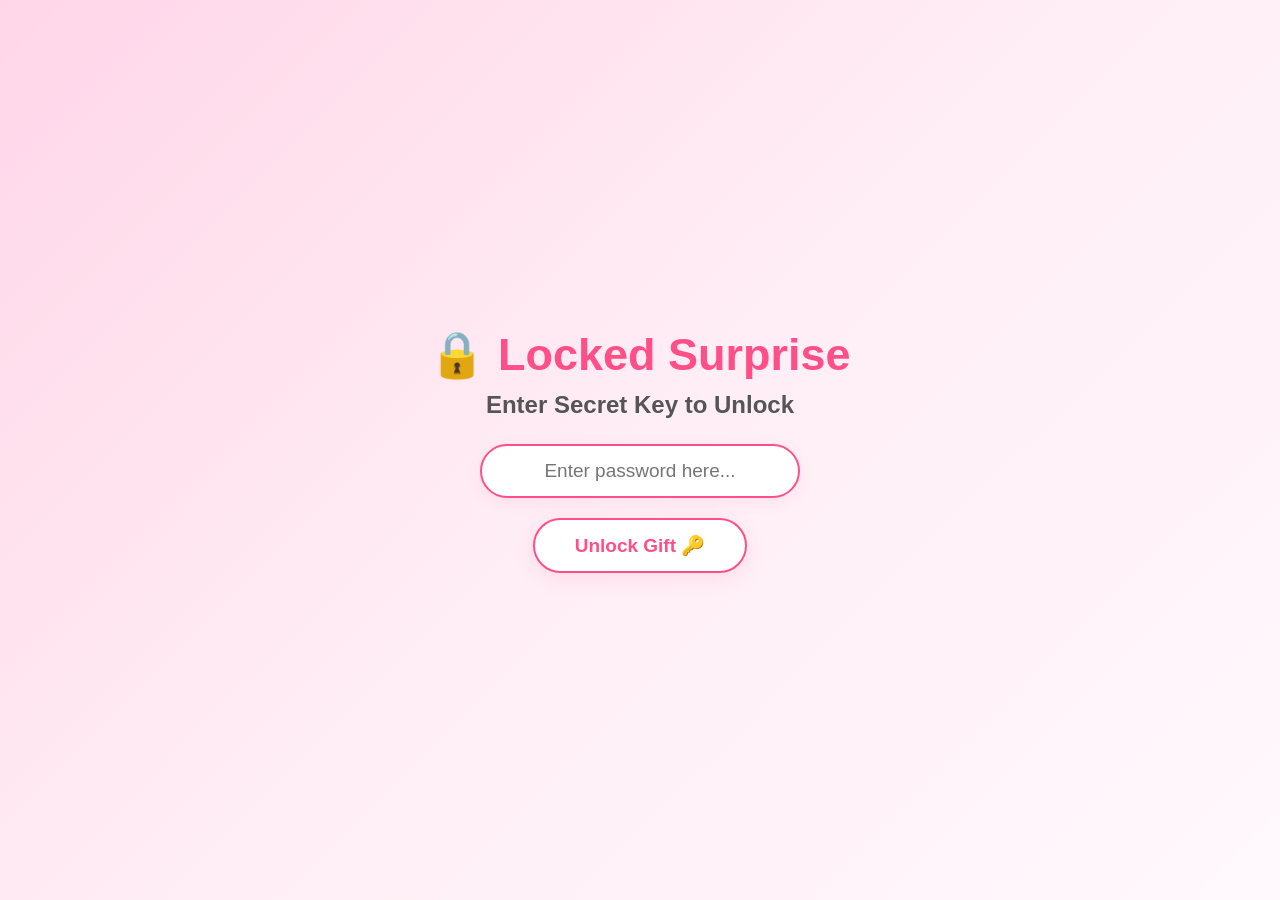
==== commit 4ac90e62: "Update index.html" ====
--- a/index.html
+++ b/index.html
@@ -1,232 +1,547 @@
 <!DOCTYPE html>
 <html lang="en">
 <head>
-<meta charset="UTF-8">
-<meta name="viewport" content="width=device-width, initial-scale=1.0">
-<title>Happy Birthday Mahi ❤️</title>
-<link rel="stylesheet" href="style.css">
-<style>
-/* Strict Background Override to fix the Black issue /
-body {
-background: #fff5f8 !important; / Perfect Soft Pastel Pink/Cream Tone */
-}
-
-/* Floating Avatar Stickers from your repository */
-.floating-avatar {
-position: fixed;
-width: 75px;
-height: auto;
-z-index: 999;
-pointer-events: none;
-animation: avatarFloat 4s ease-in-out infinite;
-border-radius: 12px;
-box-shadow: 0 5px 15px rgba(255, 79, 136, 0.15);
-display: none;
-}
-.stk-left { top: 20%; left: 4%; }
-.stk-right { bottom: 25%; right: 4%; }
-
-@keyframes avatarFloat {
-0%, 100% { transform: translateY(0) rotate(0deg); }
-50% { transform: translateY(-10px) rotate(5deg); }
-}
-
-/* --- Beautiful Pastel Collage / Polaroid Grid Layout --- */
-.collage-container {
-display: flex;
-flex-wrap: wrap;
-gap: 15px;
-justify-content: center;
-padding: 10px 0;
-}
-
-.collage-card {
-background: #ffffff;
-padding: 12px 12px 20px 12px;
-border-radius: 10px;
-box-shadow: 0 4px 12px rgba(0,0,0,0.06);
-width: 42%;
-max-width: 180px;
-text-align: center;
-border: 1px solid #ffe3ed;
-transform: rotate(var(--r));
-transition: 0.3s ease;
-}
-
-.collage-card:hover {
-transform: scale(1.05) rotate(0deg);
-z-index: 10;
-box-shadow: 0 8px 20px rgba(255, 79, 136, 0.15);
-}
-
-.collage-emoji {
-font-size: 35px;
-margin-bottom: 8px;
-display: block;
-}
-
-.collage-label {
-font-size: 14px;
-font-weight: bold;
-color: #ff4f88;
-display: block;
-margin-bottom: 2px;
-}
-
-.collage-val {
-font-size: 15px;
-color: #555;
-}
-
-/* Interactive Cake System styling */
-.cake-card { text-align: center; background: white; }
-.cake-box { display: flex; flex-direction: column; align-items: center; cursor: pointer; }
-.cake-emoji { font-size: 75px; position: relative; display: inline-block; }
-.candle-flame { position: absolute; top: -10px; left: 27px; font-size: 25px; animation: candleFlicker 0.6s infinite alternate; }
-
-@keyframes candleFlicker {
-0% { transform: scale(1); opacity: 0.9; }
-100% { transform: scale(1.1); opacity: 1; }
-}
-
-.instruction-text { font-size: 18px; color: #666; margin-top: 10px; font-style: italic; }
-
-.lbsnaa-badge {
-background: rgba(255, 79, 136, 0.08);
-border-left: 4px solid #ff4f88;
-padding: 15px;
-font-weight: bold;
-color: #ff4f88;
-text-align: center;
-border-radius: 6px;
-margin-top: 25px;
-font-size: 20px;
-}
-
-audio { display: none; }
-</style>
+    <meta charset="UTF-8">
+    <meta name="viewport" content="width=device-width, initial-scale=1.0">
+    <title>Happy Birthday Mahi ❤️</title>
+    <style>
+        * {
+            margin: 0;
+            padding: 0;
+            box-sizing: border-box;
+            font-family: 'Segoe UI', Tahoma, Geneva, Verdana, sans-serif;
+        }
+
+        body {
+            background: linear-gradient(135deg, #ffd6e8, #ffeef5, #fff8fc) !important;
+            overflow-x: hidden;
+            color: #444;
+            min-height: 100vh;
+        }
+
+        /* --- Global Screens Framework --- */
+        #passScreen, #countdownScreen, #loader, #main {
+            min-height: 100vh;
+            display: none;
+            flex-direction: column;
+            justify-content: center;
+            align-items: center;
+            text-align: center;
+            padding: 20px;
+            position: relative;
+            width: 100vw;
+        }
+
+        #passScreen {
+            display: flex;
+            background: linear-gradient(135deg, #ffd6e8, #ffeef5, #fff8fc);
+            z-index: 10;
+        }
+
+        #countdownScreen {
+            background: linear-gradient(135deg, #ffe4e1, #fff0f5, #ffe4e1);
+            z-index: 9;
+        }
+
+        #loader {
+            background: linear-gradient(135deg, #ffd6e8, #ffeef5, #fff8fc);
+            z-index: 8;
+        }
+
+        #main {
+            background: linear-gradient(135deg, #ffd6e8, #ffeef5, #fff8fc) !important;
+            z-index: 7;
+        }
+
+        /* --- Dynamic Card Styling System --- */
+        .story-page {
+            display: none;
+            background: white !important;
+            padding: 40px 35px;
+            border-radius: 30px;
+            max-width: 620px;
+            width: 92%;
+            box-shadow: 0 15px 45px rgba(255, 79, 136, 0.15), 0 5px 15px rgba(0,0,0,0.05);
+            animation: slideIn 0.6s cubic-bezier(0.175, 0.885, 0.32, 1.275) forwards;
+            position: relative;
+            text-align: center;
+            border: 1px solid #ffe6f0;
+        }
+
+        .story-page.active {
+            display: block;
+        }
+
+        @keyframes slideIn {
+            from { opacity: 0; transform: translateY(40px) scale(0.96); }
+            to { opacity: 1; transform: translateY(0) scale(1); }
+        }
+
+        /* --- Typography Styles --- */
+        .story-page h1 {
+            font-size: 42px;
+            color: #ff4f88;
+            margin-bottom: 20px;
+            text-shadow: 0 2px 10px rgba(255, 79, 136, 0.15);
+        }
+
+        .story-page h2 {
+            color: #ff4f88;
+            margin-bottom: 22px;
+            font-size: 30px;
+            border-bottom: 2px dashed #ffe3ed;
+            padding-bottom: 12px;
+        }
+
+        .story-page p {
+            font-size: 19.5px;
+            line-height: 1.85;
+            text-align: justify;
+            color: #555;
+            margin-bottom: 15px;
+        }
+
+        /* --- Interactive Form Controls --- */
+        .pass-input {
+            padding: 14px 25px;
+            font-size: 19px;
+            border: 2px solid #ff4f88;
+            border-radius: 30px;
+            outline: none;
+            margin-bottom: 20px;
+            text-align: center;
+            width: 85%;
+            max-width: 320px;
+            box-shadow: 0 5px 15px rgba(255, 79, 136, 0.08);
+            transition: 0.3s;
+        }
+
+        .pass-input:focus {
+            box-shadow: 0 0 15px rgba(255, 79, 136, 0.4);
+        }
+
+        .timer-box {
+            font-size: 36px;
+            font-weight: bold;
+            color: #ff4f88;
+            margin: 25px 0;
+            letter-spacing: 1.5px;
+            text-shadow: 0 3px 12px rgba(255, 79, 136, 0.25);
+            background: white;
+            padding: 15px 30px;
+            border-radius: 20px;
+            box-shadow: 0 8px 20px rgba(0,0,0,0.05);
+        }
+
+        button.btn-main, .nav-btn {
+            padding: 14px 40px;
+            border: 2px solid #ff4f88;
+            background: white;
+            color: #ff4f88;
+            border-radius: 40px;
+            font-size: 19px;
+            cursor: pointer;
+            font-weight: bold;
+            transition: all 0.3s ease;
+            box-shadow: 0 6px 20px rgba(255, 79, 136, 0.12);
+        }
+
+        button.btn-main:hover, .nav-btn:hover {
+            background: #ff4f88;
+            color: white;
+            transform: translateY(-3px);
+            box-shadow: 0 8px 25px rgba(255, 79, 136, 0.4);
+        }
+
+        /* --- Favourites Polaroid Grid Layout --- */
+        .collage-container {
+            display: flex;
+            flex-wrap: wrap;
+            gap: 16px;
+            justify-content: center;
+            margin-top: 20px;
+        }
+
+        .collage-card {
+            background: #ffffff;
+            padding: 12px 12px 18px 12px;
+            border-radius: 14px;
+            box-shadow: 0 6px 15px rgba(0,0,0,0.06);
+            width: 46%;
+            max-width: 170px;
+            text-align: center;
+            border: 1px solid #ffe3ed;
+            transition: transform 0.3s ease;
+        }
+
+        .collage-card:hover {
+            transform: scale(1.06) rotate(1deg);
+            box-shadow: 0 10px 22px rgba(255, 79, 136, 0.2);
+            border-color: #ff4f88;
+        }
+
+        .collage-emoji {
+            font-size: 36px;
+            display: block;
+            margin-bottom: 6px;
+        }
+
+        .collage-label {
+            font-size: 14px;
+            font-weight: bold;
+            color: #ff4f88;
+            display: block;
+            margin-bottom: 3px;
+        }
+
+        .collage-val {
+            font-size: 14.5px;
+            color: #666;
+            line-height: 1.35;
+        }
+
+        /* --- Core Assets Formatting --- */
+        .cake-box {
+            display: flex;
+            flex-direction: column;
+            align-items: center;
+            cursor: pointer;
+            margin: 25px 0;
+        }
+
+        .cake-emoji {
+            font-size: 90px;
+            position: relative;
+            user-select: none;
+        }
+
+        .candle-flame {
+            position: absolute;
+            top: -12px;
+            left: 32px;
+            font-size: 28px;
+            animation: candleFlicker 0.6s infinite alternate;
+        }
+
+        @keyframes candleFlicker {
+            0% { transform: scale(1) rotate(-2deg); }
+            100% { transform: scale(1.15) rotate(3deg); }
+        }
+
+        .nav-controls {
+            display: flex;
+            gap: 25px;
+            margin-top: 35px;
+            z-index: 100;
+        }
+
+        .nav-btn-back {
+            background: #ffffff;
+            color: #ff4f88;
+            border: 2px solid #ff4f88;
+            box-shadow: none;
+        }
+
+        /* --- Advanced Animations CSS Nodes --- */
+        .floating-avatar {
+            position: fixed;
+            width: 80px;
+            z-index: 999;
+            pointer-events: none;
+            animation: avatarFloat 4s ease-in-out infinite;
+            border-radius: 15px;
+            box-shadow: 0 8px 25px rgba(0,0,0,0.08);
+            display: none;
+            border: 2px solid white;
+        }
+
+        .stk-left { top: 20%; left: 4%; }
+        .stk-right { bottom: 25%; right: 4%; }
+
+        @keyframes avatarFloat {
+            0%, 100% { transform: translateY(0) rotate(0deg); }
+            50% { transform: translateY(-15px) rotate(3deg); }
+        }
+
+        .heart {
+            position: fixed;
+            color: #ff5b95;
+            font-size: 24px;
+            animation: float 8s linear infinite;
+            pointer-events: none;
+            z-index: 1;
+        }
+
+        .burst-emoji {
+            position: fixed;
+            font-size: 32px;
+            pointer-events: none;
+            z-index: 9999;
+            animation: explode 0.8s ease-out forwards;
+        }
+
+        @keyframes float {
+            0% { transform: translateY(100vh) scale(0.8); opacity: 0; }
+            20% { opacity: 0.9; }
+            100% { transform: translateY(-15vh) scale(1.2); opacity: 0; }
+        }
+
+        @keyframes explode {
+            0% { transform: translate(0, 0) scale(1); opacity: 1; }
+            100% { transform: translate(var(--mx), var(--my)) scale(1.5); opacity: 0; }
+        }
+        
+        audio { display: none; }
+    </style>
 </head>
 <body>
-
-<!-- Background Music Element -->
-<audio id="bgSong" loop>
-<source src="Laapata Ek Tha Tiger 320 Kbps.mp3" type="audio/mpeg">
-</audio>
-
-<!-- Floating Avatar Images from repository -->
-<img src="png1.jpg" class="floating-avatar stk-left" alt="Sticker Left">
-<img src="png2.jpg" class="floating-avatar stk-right" alt="Sticker Right">
-
-<div id="loader">
-<h1>💖</h1>
-<h2>For Someone Very Special...</h2>
-<p>Dear Mahi ❤️</p>
-<button onclick="openGift()">🎁 Tap To Open</button>
-</div>
-
-<div id="main" style="display:none;">
-
-<!-- Section 1: Interactive Cake Cutting -->
-<section class="card cake-card">
-<div class="cake-box" id="cakeContainer" onclick="handleCakeClick()">
-<div class="cake-emoji" id="cakeDisplay">
-<span class="candle-flame" id="flameElement">🔥</span>
-🎂
-</div>
-<p class="instruction-text" id="cakeStatus">Tap the cake to blow the candle! 🕯️</p>
-</div>
-</section>
-
-<section class="hero">
-<h1>🎂 Happy Birthday Mahi ❤️</h1>
-<p>12 July...<br>The day the world got someone truly beautiful.</p>
-</section>
-
-<section class="card">
-<h2>💌 A Letter From Manish</h2>
-<p>
-Dear Mahi,<br><br>
-November 2024...<br>
-Pata hi nahi chala kab tum meri life ka itna important part ban gayi.<br><br>
-Tum sirf meri girlfriend nahi ho. Tum meri smile ho. Meri dua ho. Aur meri motivation ho. Mujhe tum par bahut proud feel hota hai ki tum UPSC ki preparation kar rahi ho. Main dil se dua karta hoon ki ek din tum apna sapna zaroor pura karo. Chahe kitni bhi mushkile aaye... Please kabhi give up mat karna. Main hamesha tumhare liye pray karunga. ❤️
-</p>
-</section>
-
-<!-- Section 3: Beautiful Polaroid Collage Layout -->
-<section class="card">
-<div style="text-align:center; margin-bottom: 15px;">
-<img src="png3.jpg" style="width: 80px; height: auto; border-radius: 8px; box-shadow: 0 4px 8px rgba(0,0,0,0.1);" alt="Favorite Sticker">
-</div>
-<h2>🌸 Your Favourite Things</h2>
-
-<div class="collage-container">
-<div class="collage-card" style="--r: -3deg;">
-<span class="collage-emoji">🍲</span>
-<span class="collage-label">Dishes</span>
-<span class="collage-val">Chole Bhature, Pasta, Dosa</span>
-</div>
-<div class="collage-card" style="--r: 2deg;">
-<span class="collage-emoji">🥟</span>
-<span class="collage-label">Street Food</span>
-<span class="collage-val">Momos ❤️</span>
-</div>
-<div class="collage-card" style="--r: -2deg;">
-<span class="collage-emoji">🍕</span>
-<span class="collage-label">Pizza</span>
-<span class="collage-val">Margherita</span>
-</div>
-<div class="collage-card" style="--r: 4deg;">
-<span class="collage-emoji">🏸</span>
-<span class="collage-label">Sport</span>
-<span class="collage-val">Badminton</span>
-</div>
-<div class="collage-card" style="--r: -4deg;">
-<span class="collage-emoji">🌧️</span>
-<span class="collage-label">Season</span>
-<span class="collage-val">Monsoon</span>
-</div>
-<div class="collage-card" style="--r: 3deg;">
-<span class="collage-emoji">🌿</span>
-<span class="collage-label">Vibe</span>
-<span class="collage-val">Greenery & Peace</span>
-</div>
-</div>
-</section>
-
-<section class="card">
-<h2>📚 Believe In Your Dream Job ❤️</h2>
-<p>
-I know one day you'll conquer the world, step into your dream job, and become a fiercely independent woman.
-I believe in your strength, your focus, and every single dream you hold close to your heart.
-Keep working hard, keep smiling, and never doubt how incredible you are.
-I'll always be standing by your side, immensely proud of you at every step. ❤️
-</p>
-
-I believe in your dreams.<br>
-Keep studying.<br>
-Keep smiling.<br>
-I'll always be proud of you. ❤️
-</p>
-<div class="lbsnaa-badge">
-</div>
-</section>
-
-<section class="card">
-<h2>❤️ Forever</h2>
-<p>
-Distance can stop hugs.<br>
-Distance can stop hand holding.<br>
-But it can never stop someone from loving you.<br><br>
-Happy Birthday to the person who holds the most special place in my heart. You are the sweetest human I’ve ever known—my golumolu, my kuchupuchu. You make my world brighter just by being in it. Stay exactly the way you are, always. I’m so lucky to have you. May this beautiful year bring you closer to all your goals, unlock new milestones, and fill your life with the boundless happiness you truly deserve. Keep shining bright, always! ❤️
-
-Happy Birthday Mahi.<br>
-Forever Yours,<br><br>
-<strong>❤️ Manish ❤️</strong>
-</p>
-</section>
-
-</div>
-
-<script src="script.js"></script>
+    <audio id="bgSong" loop>
+        <source src="Laapata Ek Tha Tiger 320 Kbps.mp3" type="audio/mpeg">
+    </audio>
+
+    <img src="png1.jpg" class="floating-avatar stk-left" alt="Avatar Asset 1">
+    <img src="png2.jpg" class="floating-avatar stk-right" alt="Avatar Asset 2">
+
+    <!-- Screen 1: Password Entry Screen Layer -->
+    <div id="passScreen">
+        <h1 style="font-size: 45px; color: #ff4f88; margin-bottom: 10px;">🔒 Locked Surprise</h1>
+        <h2 style="font-size:24px; margin-bottom: 25px; color:#555;">Enter Secret Key to Unlock</h2>
+        <input type="password" id="secretKey" class="pass-input" placeholder="Enter password here...">
+        <button class="btn-main" onclick="verifyPassword()">Unlock Gift 🔑</button>
+        <p id="errorMsg" style="color:red; margin-top:15px; display:none; font-weight:bold;">Incorrect Password! Try again ❤️</p>
+    </div>
+
+    <!-- Screen 2: Realtime Target Date Countdown System -->
+    <div id="countdownScreen">
+        <h1 style="font-size: 45px; color: #ff4f88;">⏳ Hold Your Excitement!</h1>
+        <h2 style="font-size:26px; margin: 15px 0; color:#ff4f88;">Your Surprise Unlocks In:</h2>
+        <div class="timer-box" id="clockElement">00d 00h 00m 00s</div>
+        <p style="font-size:18px; color:#666;">Waiting for 12th July... 🎂✨</p>
+    </div>
+
+    <!-- Screen 3: Verified Greeting Opener Box -->
+    <div id="loader">
+        <h1 style="font-size: 80px; margin-bottom: 10px;">💖</h1>
+        <h2 style="font-size: 42px; color: #ff4f88; margin: 15px 0;">For Someone Very Special...</h2>
+        <p style="font-size: 24px; margin-bottom: 30px; color: #555; font-weight: bold;">Dear Mahi ❤️</p>
+        <button class="btn-main" onclick="openGift()">🎁 Tap To Open</button>
+    </div>
+
+    <!-- Screen 4: Main Deck Application Interface (All Cards Stored Structurally) -->
+    <div id="main">
+        <!-- Page 1: Dynamic Interactive Candle Display -->
+        <div class="story-page active" id="page-1">
+            <h2>✨ Card 1/6 ✨</h2>
+            <div class="cake-box" onclick="handleCakeClick()">
+                <div class="cake-emoji" id="cakeDisplay">
+                    <span class="candle-flame" id="flameElement">🔥</span>
+                    🎂
+                </div>
+                <p style="text-align:center; font-style:italic; font-size:17px; margin-top:20px; color: #777;" id="cakeStatus">Tap the cake to blow the candle! 🕯️</p>
+            </div>
+        </div>
+
+        <!-- Page 2: Identity Welcome Header Module -->
+        <div class="story-page" id="page-2">
+            <h2>✨ Card 2/6 ✨</h2>
+            <h1 style="font-size:45px; color: #ff4f88; margin-bottom: 25px;">🎂 Happy Birthday Mahi ❤️</h1>
+            <p style="font-size: 22px; line-height: 1.9; text-align: center; color: #555;">12 July...<br><br>The day the world got someone truly beautiful, pure, and absolutely unique. ✨🌸</p>
+        </div>
+
+        <!-- Page 3: Deep Personal Wishes Heart Message Box -->
+        <div class="story-page" id="page-3">
+            <h2>✨ Card 3/6 ✨</h2>
+            <h2 style="font-size:32px; color: #ff4f88; margin-bottom: 20px;">💌 A Piece of My Heart For You</h2>
+            <p>
+                Dear Mahi,<br><br>
+                November 2024... Pata hi nahi chala kab tum meri life ka itna important aur sabse pyaara hissa ban gayi. Tum meri har khushi ki wajah ho.<br><br>
+                Tumhe haste hue dekhna aur tumhare sapno ke liye tumhara dedication dekhna mujhe behad sukoon deta hai. Main dil se chahta hoon ki ek din tum apna har ek sapna zaroor poora karo aur vo sb kro jo tum chahti ho hmesha khush rho. Chahe kitni bhi mushkileein kyun na aayein... please kabhi haar mat manna, kyunki tumhara har ek sapna poora hone ke liye hi bana hai. Main har pal tumhari kamyabi aur muskurahat ke liye pray karunga. ❤️
+            </p>
+        </div>
+
+        <!-- Page 4: Advanced Polaroid Favourites Grid Panel -->
+        <div class="story-page" id="page-4">
+            <h2>✨ Card 4/6 ✨</h2>
+            <div style="text-align:center; margin-bottom: 20px;">
+                <img src="png3.jpg" style="width: 80px; height: auto; border-radius: 10px; box-shadow: 0 4px 10px rgba(0,0,0,0.12);" alt="Asset Card Image">
+            </div>
+            <h2 style="font-size:32px; color: #ff4f88; margin-bottom: 15px;">🌸 Your Favourite Things</h2>
+            <div class="collage-container">
+                <div class="collage-card"><span class="collage-emoji">🍲</span><span class="collage-label">Dishes:</span><span class="collage-val">Chole Bhature, Pasta</span></div>
+                <div class="collage-card"><span class="collage-emoji">🥟</span><span class="collage-label">Street Food:</span><span class="collage-val">Momos ❤️</span></div>
+                <div class="collage-card"><span class="collage-emoji">🍕</span><span class="collage-label">Pizza:</span><span class="collage-val">Margherita</span></div>
+                <div class="collage-card"><span class="collage-emoji">🏸</span><span class="collage-label">Sport:</span><span class="collage-val">Badminton</span></div>
+                <div class="collage-card"><span class="collage-emoji">🌧️</span><span class="collage-label">Season:</span><span class="collage-val">Monsoon</span></div>
+                <div class="collage-card"><span class="collage-emoji">🌿</span><span class="collage-label">Vibe:</span><span class="collage-val">Greenery & Peace</span></div>
+            </div>
+        </div>
+
+        <!-- Page 5: Career and Dream Support Content Node -->
+        <div class="story-page" id="page-5">
+            <h2>✨ Card 5/6 ✨</h2>
+            <h2 style="font-size:32px; color: #ff4f88; margin-bottom: 20px;">📚 Believe In Your Dream Job ❤️</h2>
+            <p>
+                I know one day you'll conquer the world, step into your dream job, and become a fiercely independent woman. I believe in your strength, your focus, and every single dream you hold close to your heart. Keep working hard, keep smiling, and never doubt how incredible you are. I'll always be standing by your side, immensely proud of you at every step. ❤️
+            </p>
+        </div>
+
+        <!-- Page 6: Nicknames and Deep Blessings Signoff Panel -->
+        <div class="story-page" id="page-6">
+            <h2>✨ Card 6/6 ✨</h2>
+            <h2 style="font-size:32px; color: #ff4f88; margin-bottom: 20px;">💝 My Warmest Wishes For You</h2>
+            <div style="font-size: 60px; margin-bottom: 20px; text-align: center;">💐</div>
+            <p>
+                Happy Birthday to the person who holds the most special place in my heart. You are the sweetest human I’ve ever known my golumolu, my kuchupuchu. You make my world brighter just by being in it. Stay exactly the way you are, always. I’m so lucky to have you. May this beautiful year bring you closer to all your goals, unlock new milestones, and fill your life with the boundless happiness you truly deserve. Keep shining bright, always! ❤️
+            </p>
+            <p style="text-align:right; font-weight:bold; margin-top:30px; color:#ff4f88; font-size: 22px; width: 100%;">— ❤️ Manish ❤️</p>
+        </div>
+
+        <!-- Deck Core Navigation Layout Controls Interface -->
+        <div class="nav-controls">
+            <button class="nav-btn nav-btn-back" id="prevBtn" onclick="changePage(-1)" style="visibility:hidden;">⬅️ Back</button>
+            <button class="nav-btn" id="nextBtn" onclick="changePage(1)">Next ➡️</button>
+        </div>
+    </div>
+
+    <!-- --- Advanced Functional Engines (JavaScript Context Rules) --- -->
+    <script>
+        let currentPage = 1;
+        const totalPages = 6;
+        let countdownInterval;
+
+        window.onload = function() {
+            document.getElementById("passScreen").style.display = "flex";
+            document.getElementById("countdownScreen").style.display = "none";
+            document.getElementById("loader").style.display = "none";
+            document.getElementById("main").style.display = "none";
+        };
+
+        function verifyPassword() {
+            const userInput = document.getElementById("secretKey").value.toLowerCase().trim();
+            
+            // 1. Tumhara Secret Admin Bypass Mode Key
+            if (userInput === "manishadmin") {
+                document.getElementById("passScreen").style.display = "none";
+                document.getElementById("loader").style.display = "flex";
+            } 
+            // 2. Mahi's Standard Password Node
+            else if (userInput === "mahi12") {
+                document.getElementById("passScreen").style.display = "none";
+                startCountdownSystem();
+            } else {
+                document.getElementById("errorMsg").style.display = "block";
+            }
+        }
+
+        function startCountdownSystem() {
+            const targetDate = new Date("July 12, 2026 00:00:00").getTime();
+            
+            function updateClock() {
+                const now = new Date().getTime();
+                const diff = targetDate - now;
+
+                if (diff <= 0) {
+                    clearInterval(countdownInterval);
+                    document.getElementById("countdownScreen").style.display = "none";
+                    document.getElementById("loader").style.display = "flex";
+                } else {
+                    document.getElementById("passScreen").style.display = "none";
+                    document.getElementById("countdownScreen").style.display = "flex";
+                    
+                    const days = Math.floor(diff / (1000 * 60 * 60 * 24));
+                    const hours = Math.floor((diff % (1000 * 60 * 60 * 24)) / (1000 * 60 * 60));
+                    const minutes = Math.floor((diff % (1000 * 60 * 60)) / (1000 * 60));
+                    const seconds = Math.floor((diff % (1000 * 60)) / 1000);
+                    document.getElementById("clockElement").innerHTML = `${days}d ${hours}h ${minutes}m ${seconds}s`;
+                }
+            }
+            updateClock();
+            countdownInterval = setInterval(updateClock, 1000);
+        }
+
+        function openGift() {
+            document.getElementById("loader").style.display = "none";
+            document.getElementById("main").style.display = "flex";
+            
+            document.querySelectorAll('.floating-avatar').forEach(avatar => avatar.style.display = 'block');
+            
+            const audio = document.getElementById("bgSong");
+            if (audio) {
+                audio.play().catch(err => console.log("Audio initialization bypassed securely"));
+            }
+            triggerEmojiExplosion();
+        }
+
+        function changePage(direction) {
+            document.getElementById(`page-${currentPage}`).classList.remove("active");
+            currentPage += direction;
+            
+            if (currentPage > totalPages) {
+                currentPage = totalPages;
+                document.getElementById(`page-${currentPage}`).classList.add("active");
+                for(let i=0; i<3; i++) {
+                    setTimeout(triggerEmojiExplosion, i*250);
+                }
+                return;
+            }
+
+            document.getElementById(`page-${currentPage}`).classList.add("active");
+            document.getElementById("prevBtn").style.visibility = currentPage === 1 ? "hidden" : "visible";
+            document.getElementById("nextBtn").innerHTML = currentPage === totalPages ? "Finish 🎉" : "Next ➡️";
+            
+            triggerEmojiExplosion();
+        }
+
+        function triggerEmojiExplosion() {
+            const pool = ["🌸", "✨", "💖", "🎈", "🥳", "🍬", "🦋", "🦄"];
+            for (let i = 0; i < 20; i++) {
+                const emo = document.createElement("div");
+                emo.className = "burst-emoji";
+                emo.innerHTML = pool[Math.floor(Math.random() * pool.length)];
+                emo.style.left = "50vw";
+                emo.style.top = "50vh";
+                
+                const mx = (Math.random() - 0.5) * 360 + "px";
+                const my = (Math.random() - 0.5) * 360 + "px";
+                emo.style.setProperty('--mx', mx);
+                emo.style.setProperty('--my', my);
+                
+                document.body.appendChild(emo);
+                setTimeout(() => emo.remove(), 800);
+            }
+        }
+
+        let cakeState = 0; 
+        function handleCakeClick() {
+            const flame = document.getElementById("flameElement");
+            const status = document.getElementById("cakeStatus");
+            const display = document.getElementById("cakeDisplay");
+
+            if (cakeState === 0) {
+                if(flame) flame.style.display = "none";
+                status.innerHTML = "Candle blown successfully! Now tap again to cut the cake! 🔪";
+                cakeState = 1;
+                triggerEmojiExplosion();
+            } else if (cakeState === 1) {
+                display.innerHTML = "🍰✨"; 
+                status.innerHTML = "Cake Cut Successfully! Yayyy! Happy Birthday Mahi! 🎉❤️";
+                status.style.color = "#ff4f88";
+                status.style.fontWeight = "bold";
+                cakeState = 2;
+                triggerEmojiExplosion();
+            }
+        }
+
+        setInterval(() => {
+            const heart = document.createElement("div");
+            heart.className = "heart";
+            heart.innerHTML = "💖";
+            heart.style.left = Math.random() * 100 + "vw";
+            heart.style.fontSize = (16 + Math.random() * 24) + "px";
+            heart.style.animationDuration = (5 + Math.random() * 4) + "s";
+            document.body.appendChild(heart);
+            setTimeout(() => { heart.remove(); }, 8000);
+        }, 400);
+    </script>
 </body>
 </html>
